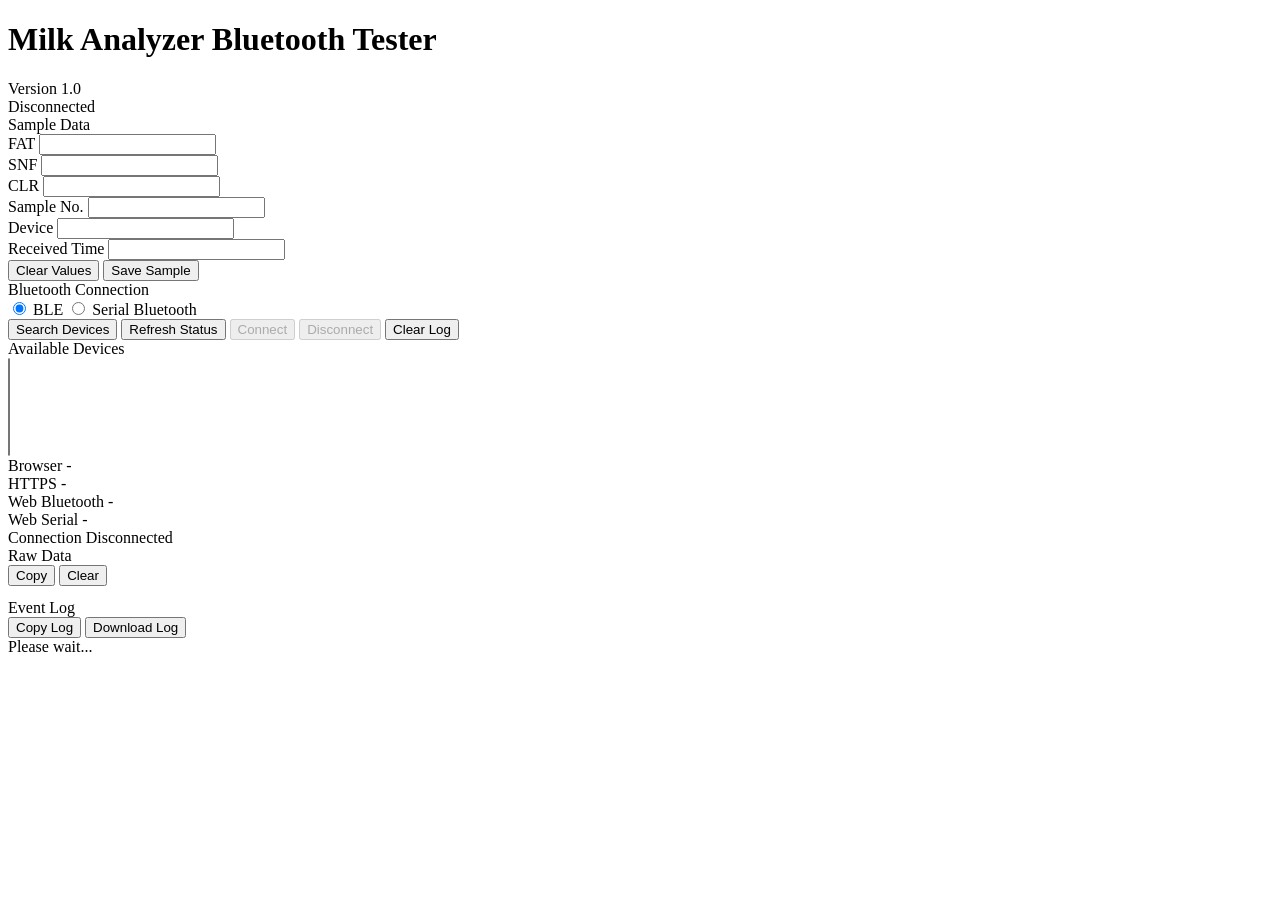
==== index.html @ fcdde45a "Refactor button layout in index.html" ====
<!DOCTYPE html>
<html lang="en">

<head>

    <meta charset="UTF-8">

    <meta name="viewport"
          content="width=device-width, initial-scale=1.0, maximum-scale=1.0, user-scalable=no">

    <meta name="theme-color"
          content="#1976d2">

    <title>Milk Analyzer Bluetooth Tester</title>

    <link rel="stylesheet"
          href="style.css">

</head>

<body>

    <div id="app">

        <!-- ==========================================================
             HEADER
        =========================================================== -->

        <header class="app-header">

            <div class="header-left">

                <h1>
                    Milk Analyzer Bluetooth Tester
                </h1>

                <div id="appVersion"
                     class="version-label">
                    Version 1.0
                </div>

            </div>

            <div class="header-right">

                <div id="connectionBadge"
                     class="status-badge disconnected">

                    Disconnected

                </div>

            </div>

        </header>

        <!-- ==========================================================
             MAIN CONTENT
        =========================================================== -->

        <main class="main-layout">

            <!-- ======================================================
                 LEFT PANEL
            ======================================================= -->

            <section class="card form-card">

                <div class="card-title">

                    Sample Data

                </div>

                <div class="form-grid">

                    <div class="field">

                        <label for="fatInput">

                            FAT

                        </label>

                        <input
                               id="fatInput"
                               type="number"
                               inputmode="decimal"
                               autocomplete="off"
                               readonly>

                    </div>

                    <div class="field">

                        <label for="snfInput">

                            SNF

                        </label>

                        <input
                               id="snfInput"
                               type="number"
                               inputmode="decimal"
                               autocomplete="off"
                               readonly>

                    </div>

                    <div class="field">

                        <label for="clrInput">

                            CLR

                        </label>

                        <input
                               id="clrInput"
                               type="number"
                               inputmode="decimal"
                               autocomplete="off"
                               readonly>

                    </div>

                    <div class="field">

                        <label for="sampleInput">

                            Sample No.

                        </label>

                        <input
                               id="sampleInput"
                               type="text"
                               autocomplete="off">

                    </div>

                    <div class="field">

                        <label for="deviceInput">

                            Device

                        </label>

                        <input
                               id="deviceInput"
                               type="text"
                               readonly>

                    </div>

                    <div class="field">

                        <label for="timeInput">

                            Received Time

                        </label>

                        <input
                               id="timeInput"
                               type="text"
                               readonly>

                    </div>

                </div>

                <div class="button-row">

                    <button id="clearValuesBtn"
                            class="secondary-btn">

                        Clear Values

                    </button>

                    <button id="saveSampleBtn"
                            class="primary-btn">

                        Save Sample

                    </button>

                </div>

            </section>

            <!-- ======================================================
                 RIGHT PANEL
            ======================================================= -->

            <section class="card bluetooth-card">

                <div class="card-title">

                    Bluetooth Connection

                </div>

                <div class="connection-type">

                    <label class="radio-item">

                        <input
                               type="radio"
                               name="connectionType"
                               id="bleRadio"
                               value="ble"
                               checked>

                        <span>

                            BLE

                        </span>

                    </label>

                    <label class="radio-item">

                        <input
                               type="radio"
                               name="connectionType"
                               id="serialRadio"
                               value="serial">

                        <span>

                            Serial Bluetooth

                        </span>

                    </label>

                </div>
            
              <div class="button-grid">

                        <button id="searchBtn"
                                class="primary-btn">
                    
                            Search Devices
                    
                        </button>
                    
                        <button id="refreshStatusBtn"
                                class="secondary-btn">
                    
                            Refresh Status
                    
                        </button>
                    
                        <button id="connectBtn"
                                class="primary-btn"
                                disabled>
                    
                            Connect
                    
                        </button>
                    
                        <button id="disconnectBtn"
                                class="danger-btn"
                                disabled>
                    
                            Disconnect
                    
                        </button>
                    
                        <button id="clearLogBtn"
                                class="secondary-btn">
                    
                            Clear Log
                    
                        </button>
                    
                    </div>

                <div class="section-label">

                    Available Devices

                </div>

                <select id="deviceList"
                        size="6">

                </select>

                <div class="status-grid">

                    <div class="status-row">

                        <span>

                            Browser

                        </span>

                        <span id="browserStatus">

                            -

                        </span>

                    </div>

                    <div class="status-row">

                        <span>

                            HTTPS

                        </span>

                        <span id="httpsStatus">

                            -

                        </span>

                    </div>

                    <div class="status-row">

                        <span>

                            Web Bluetooth

                        </span>

                        <span id="bleStatus">

                            -

                        </span>

                    </div>

                    <div class="status-row">

                        <span>

                            Web Serial

                        </span>

                        <span id="serialStatus">

                            -

                        </span>

                    </div>

                    <div class="status-row">

                        <span>

                            Connection

                        </span>

                        <span id="connectionStatus">

                            Disconnected

                        </span>

                    </div>

                </div>

            </section>

        </main>

        <!-- ==========================================================
             RAW DATA
        =========================================================== -->

        <section class="card">

            <div class="card-title">

                Raw Data

            </div>

            <div class="toolbar">

                <button id="copyRawBtn"
                        class="secondary-btn">

                    Copy

                </button>

                <button id="clearRawBtn"
                        class="secondary-btn">

                    Clear

                </button>

            </div>

            <pre id="rawDataPanel"
                 class="raw-panel"></pre>

        </section>

        <!-- ==========================================================
             EVENT LOG
        =========================================================== -->

        <section class="card">

            <div class="card-title">

                Event Log

            </div>

            <div class="toolbar">

                <button id="copyLogBtn"
                        class="secondary-btn">

                    Copy Log

                </button>

                <button id="downloadLogBtn"
                        class="secondary-btn">

                    Download Log

                </button>

            </div>

            <div id="logPanel"
                 class="log-panel">

            </div>

        </section>
      
        <!-- ==========================================================
             LOADING OVERLAY
        =========================================================== -->

        <div id="loadingOverlay"
             class="loading-overlay hidden">

            <div class="loading-box">

                <div class="spinner"></div>

                <div id="loadingText">

                    Please wait...

                </div>

            </div>

        </div>

    </div>

    <!-- ==========================================================
         JAVASCRIPT FILES
         Load order is important.
    =========================================================== -->

    <script src="js/logger.js"></script>
    <script src="js/utils.js"></script>
    <script src="js/settings.js"></script>
    <script src="js/api.js"></script>
    <script src="js/parser.js"></script>
    <script src="js/ble.js"></script>
    <script src="js/serial.js"></script>
    <script src="js/bluetooth.js"></script>
    <script src="js/ui.js"></script>
    <script src="app.js"></script>

</body>

</html>
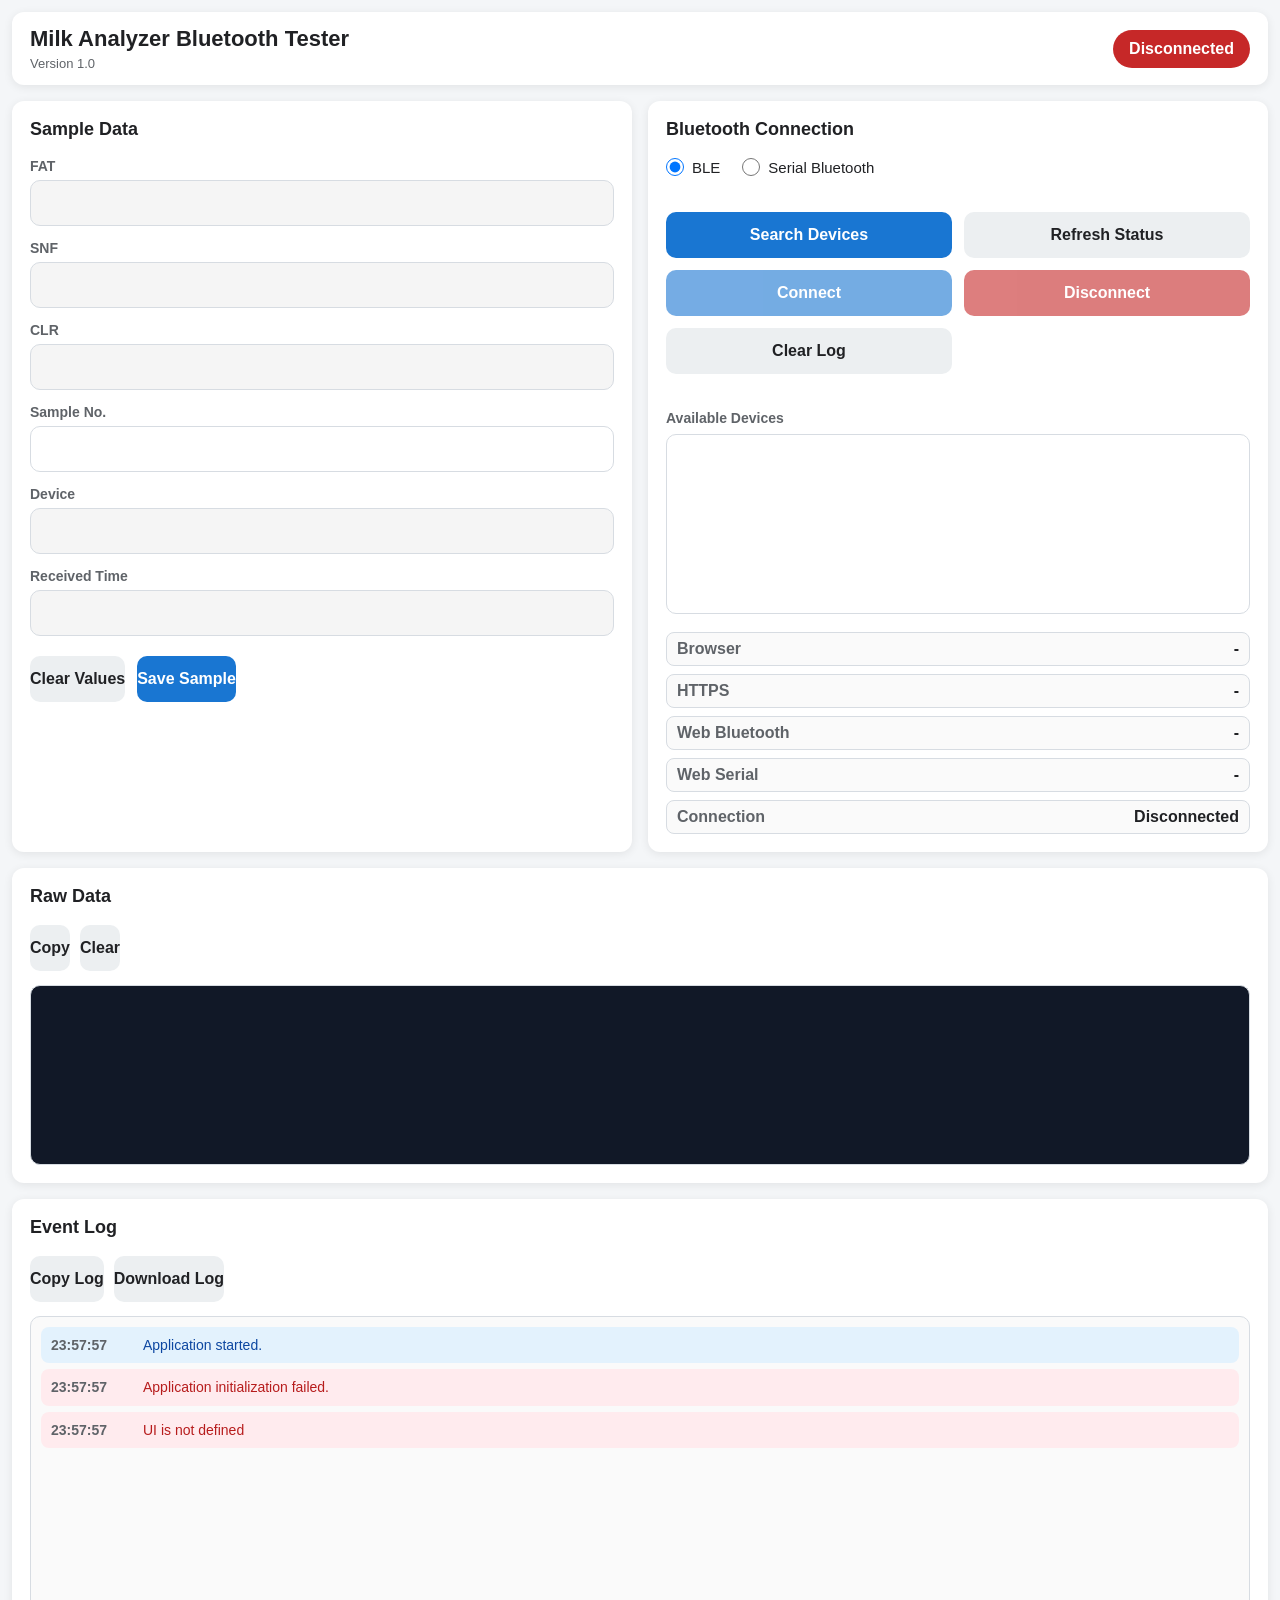
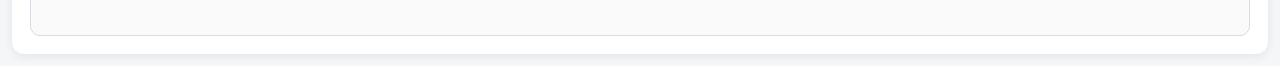
==== commit 1d9d3107: "Update script source path for app.js" ====
--- a/index.html
+++ b/index.html
@@ -490,7 +490,7 @@
     <script src="js/serial.js"></script>
     <script src="js/bluetooth.js"></script>
     <script src="js/ui.js"></script>
-    <script src="app.js"></script>
+    <script src="js/app.js"></script>
 
 </body>
 
--- a/style.css
+++ b/style.css
@@ -0,0 +1,1062 @@
+:root{
+
+    --primary:#1976d2;
+    --primary-dark:#0d47a1;
+
+    --success:#2e7d32;
+    --warning:#ef6c00;
+    --danger:#c62828;
+
+    --background:#f4f6f8;
+    --surface:#ffffff;
+
+    --text:#202124;
+    --text-light:#5f6368;
+
+    --border:#d7dce2;
+
+    --shadow:0 2px 10px rgba(0,0,0,.08);
+
+    --radius:12px;
+
+    --transition:.20s ease;
+
+    --header-height:64px;
+
+    font-family:
+        Roboto,
+        Arial,
+        Helvetica,
+        sans-serif;
+
+}
+
+*{
+
+    margin:0;
+
+    padding:0;
+
+    box-sizing:border-box;
+
+}
+
+html{
+
+    height:100%;
+
+}
+
+body{
+
+    min-height:100vh;
+
+    background:var(--background);
+
+    color:var(--text);
+
+    overflow-x:hidden;
+
+    -webkit-tap-highlight-color:transparent;
+
+}
+
+button,
+input,
+select{
+
+    font:inherit;
+
+}
+
+button{
+
+    cursor:pointer;
+
+    border:none;
+
+}
+
+input{
+
+    outline:none;
+
+}
+
+select{
+
+    outline:none;
+
+}
+
+#app{
+
+    width:100%;
+
+    min-height:100vh;
+
+    display:flex;
+
+    flex-direction:column;
+
+    gap:16px;
+
+    padding:12px;
+
+}
+
+/*=========================================================
+HEADER
+=========================================================*/
+
+.app-header{
+
+    background:var(--surface);
+
+    border-radius:var(--radius);
+
+    box-shadow:var(--shadow);
+
+    min-height:var(--header-height);
+
+    display:flex;
+
+    align-items:center;
+
+    justify-content:space-between;
+
+    padding:14px 18px;
+
+}
+
+.header-left{
+
+    display:flex;
+
+    flex-direction:column;
+
+    gap:4px;
+
+}
+
+.header-left h1{
+
+    font-size:22px;
+
+    font-weight:700;
+
+}
+
+.version-label{
+
+    color:var(--text-light);
+
+    font-size:13px;
+
+}
+
+.header-right{
+
+    display:flex;
+
+    align-items:center;
+
+}
+
+.status-badge{
+
+    min-width:120px;
+
+    text-align:center;
+
+    padding:10px 16px;
+
+    border-radius:999px;
+
+    color:#fff;
+
+    font-weight:600;
+
+}
+
+.status-badge.connected{
+
+    background:var(--success);
+
+}
+
+.status-badge.disconnected{
+
+    background:var(--danger);
+
+}
+
+.status-badge.searching{
+
+    background:var(--warning);
+
+}
+
+/*=========================================================
+MAIN LAYOUT
+=========================================================*/
+
+.main-layout{
+
+    display:grid;
+
+    grid-template-columns:1fr 1fr;
+
+    gap:16px;
+
+}
+
+.card{
+
+    background:var(--surface);
+
+    border-radius:var(--radius);
+
+    box-shadow:var(--shadow);
+
+    padding:18px;
+
+}
+
+.card-title{
+
+    font-size:18px;
+
+    font-weight:700;
+
+    margin-bottom:18px;
+
+}
+
+.form-grid{
+
+    display:grid;
+
+    grid-template-columns:1fr;
+
+    gap:14px;
+
+}
+
+.field{
+
+    display:flex;
+
+    flex-direction:column;
+
+    gap:6px;
+
+}
+
+.field label{
+
+    font-size:14px;
+
+    color:var(--text-light);
+
+    font-weight:600;
+
+}
+
+.field input{
+
+    width:100%;
+
+    height:46px;
+
+    padding:0 12px;
+
+    border:1px solid var(--border);
+
+    border-radius:10px;
+
+    background:#fff;
+
+}
+
+.field input:focus{
+
+    border-color:var(--primary);
+
+}
+
+/*=========================================================
+BUTTONS
+=========================================================*/
+
+.button-row{
+
+    display:flex;
+
+    gap:12px;
+
+    margin-top:20px;
+
+}
+
+.button-grid{
+
+    display:grid;
+
+    grid-template-columns:1fr 1fr;
+
+    gap:12px;
+
+    margin:18px 0;
+
+}
+
+.primary-btn,
+.secondary-btn,
+.danger-btn{
+
+    height:46px;
+
+    border-radius:10px;
+
+    font-weight:600;
+
+    transition:var(--transition);
+
+}
+
+.primary-btn{
+
+    background:var(--primary);
+
+    color:#fff;
+
+}
+
+.primary-btn:hover{
+
+    background:var(--primary-dark);
+
+}
+
+.secondary-btn{
+
+    background:#eceff1;
+
+    color:var(--text);
+
+}
+
+.secondary-btn:hover{
+
+    background:#dde3e7;
+
+}
+
+.danger-btn{
+
+    background:var(--danger);
+
+    color:#fff;
+
+}
+
+.danger-btn:hover{
+
+    filter:brightness(.95);
+
+}
+
+button:disabled{
+
+    opacity:.55;
+
+    cursor:not-allowed;
+
+}
+
+/*=========================================================
+BLUETOOTH PANEL
+=========================================================*/
+
+.connection-type{
+
+    display:flex;
+
+    gap:22px;
+
+    margin-bottom:18px;
+
+}
+
+.radio-item{
+
+    display:flex;
+
+    align-items:center;
+
+    gap:8px;
+
+    font-size:15px;
+
+}
+
+.radio-item input{
+
+    width:18px;
+
+    height:18px;
+
+}
+
+.section-label{
+
+    margin-top:18px;
+
+    margin-bottom:8px;
+
+    font-size:14px;
+
+    font-weight:600;
+
+    color:var(--text-light);
+
+}
+
+#deviceList{
+
+    width:100%;
+
+    height:180px;
+
+    border:1px solid var(--border);
+
+    border-radius:10px;
+
+    padding:8px;
+
+    background:#fff;
+
+    font-size:14px;
+
+}
+
+#deviceList option{
+
+    padding:8px;
+
+}
+
+#deviceList option:checked{
+
+    background:var(--primary);
+
+    color:#fff;
+
+}
+
+/*=========================================================
+STATUS GRID
+=========================================================*/
+
+.status-grid{
+
+    margin-top:18px;
+
+    display:grid;
+
+    gap:8px;
+
+}
+
+.status-row{
+
+    display:flex;
+
+    justify-content:space-between;
+
+    align-items:center;
+
+    min-height:34px;
+
+    padding:0 10px;
+
+    border:1px solid var(--border);
+
+    border-radius:8px;
+
+    background:#fafafa;
+
+}
+
+.status-row span:first-child{
+
+    font-weight:600;
+
+    color:var(--text-light);
+
+}
+
+.status-row span:last-child{
+
+    font-weight:600;
+
+}
+
+/*=========================================================
+TOOLBAR
+=========================================================*/
+
+.toolbar{
+
+    display:flex;
+
+    gap:10px;
+
+    flex-wrap:wrap;
+
+    margin-bottom:14px;
+
+}
+
+/*=========================================================
+RAW DATA PANEL
+=========================================================*/
+
+.raw-panel{
+
+    width:100%;
+
+    min-height:180px;
+    max-height:300px;
+
+    overflow:auto;
+
+    padding:14px;
+
+    border:1px solid var(--border);
+
+    border-radius:10px;
+
+    background:#111827;
+
+    color:#00e676;
+
+    font-family:
+        Consolas,
+        "Courier New",
+        monospace;
+
+    font-size:13px;
+
+    line-height:1.6;
+
+    white-space:pre-wrap;
+
+    word-break:break-word;
+
+}
+
+/*=========================================================
+LOG PANEL
+=========================================================*/
+
+.log-panel{
+
+    height:320px;
+
+    overflow-y:auto;
+
+    overflow-x:hidden;
+
+    border:1px solid var(--border);
+
+    border-radius:10px;
+
+    background:#fafafa;
+
+    padding:10px;
+
+}
+
+.log-item{
+
+    display:flex;
+
+    align-items:flex-start;
+
+    gap:10px;
+
+    padding:8px 10px;
+
+    margin-bottom:6px;
+
+    border-radius:8px;
+
+    font-size:14px;
+
+    line-height:1.45;
+
+    word-break:break-word;
+
+}
+
+.log-time{
+
+    min-width:82px;
+
+    font-weight:600;
+
+    color:var(--text-light);
+
+    flex-shrink:0;
+
+}
+
+.log-message{
+
+    flex:1;
+
+}
+
+/*=========================================================
+LOG COLORS
+=========================================================*/
+
+.log-info{
+
+    background:#e3f2fd;
+
+    color:#0d47a1;
+
+}
+
+.log-success{
+
+    background:#e8f5e9;
+
+    color:#1b5e20;
+
+}
+
+.log-warning{
+
+    background:#fff3e0;
+
+    color:#e65100;
+
+}
+
+.log-error{
+
+    background:#ffebee;
+
+    color:#b71c1c;
+
+}
+
+.log-parser{
+
+    background:#ede7f6;
+
+    color:#4527a0;
+
+}
+
+.log-receive{
+
+    background:#e0f7fa;
+
+    color:#006064;
+
+}
+
+.log-api{
+
+    background:#f3e5f5;
+
+    color:#6a1b9a;
+
+}
+
+/*=========================================================
+LOADING OVERLAY
+=========================================================*/
+
+.loading-overlay{
+
+    position:fixed;
+
+    inset:0;
+
+    background:rgba(0,0,0,.35);
+
+    display:flex;
+
+    justify-content:center;
+
+    align-items:center;
+
+    z-index:9999;
+
+}
+
+.loading-overlay.hidden{
+
+    display:none;
+
+}
+
+.loading-box{
+
+    min-width:220px;
+
+    padding:24px;
+
+    background:#fff;
+
+    border-radius:12px;
+
+    box-shadow:var(--shadow);
+
+    display:flex;
+
+    flex-direction:column;
+
+    align-items:center;
+
+    gap:16px;
+
+}
+
+.spinner{
+
+    width:42px;
+
+    height:42px;
+
+    border:4px solid #dfe3e8;
+
+    border-top-color:var(--primary);
+
+    border-radius:50%;
+
+    animation:spin .9s linear infinite;
+
+}
+
+@keyframes spin{
+
+    from{
+
+        transform:rotate(0deg);
+
+    }
+
+    to{
+
+        transform:rotate(360deg);
+
+    }
+
+}
+
+/*=========================================================
+SCROLLBAR
+=========================================================*/
+
+::-webkit-scrollbar{
+
+    width:10px;
+
+    height:10px;
+
+}
+
+::-webkit-scrollbar-track{
+
+    background:#eceff1;
+
+    border-radius:999px;
+
+}
+
+::-webkit-scrollbar-thumb{
+
+    background:#b0bec5;
+
+    border-radius:999px;
+
+}
+
+::-webkit-scrollbar-thumb:hover{
+
+    background:#90a4ae;
+
+}
+
+/*=========================================================
+UTILITY CLASSES
+=========================================================*/
+
+.hidden{
+
+    display:none !important;
+
+}
+
+.text-success{
+
+    color:var(--success);
+
+}
+
+.text-warning{
+
+    color:var(--warning);
+
+}
+
+.text-danger{
+
+    color:var(--danger);
+
+}
+
+.text-primary{
+
+    color:var(--primary);
+
+}
+
+.text-center{
+
+    text-align:center;
+
+}
+
+.full-width{
+
+    width:100%;
+
+}
+
+/*=========================================================
+INPUT STATES
+=========================================================*/
+
+input[readonly]{
+
+    background:#f5f5f5;
+
+    color:#424242;
+
+}
+
+input:disabled,
+select:disabled,
+button:disabled{
+
+    opacity:.6;
+
+}
+
+/*=========================================================
+CARD SPACING
+=========================================================*/
+
+.form-card{
+
+    display:flex;
+
+    flex-direction:column;
+
+}
+
+.bluetooth-card{
+
+    display:flex;
+
+    flex-direction:column;
+
+}
+
+/*=========================================================
+MOBILE
+=========================================================*/
+
+@media (max-width:900px){
+
+    #app{
+
+        padding:10px;
+
+        gap:12px;
+
+    }
+
+    .main-layout{
+
+        grid-template-columns:1fr;
+
+    }
+
+    .app-header{
+
+        flex-direction:column;
+
+        align-items:flex-start;
+
+        gap:12px;
+
+    }
+
+    .header-right{
+
+        width:100%;
+
+    }
+
+    .status-badge{
+
+        width:100%;
+
+    }
+
+    .button-row{
+
+        flex-direction:column;
+
+    }
+
+    .button-grid{
+
+        grid-template-columns:1fr;
+
+    }
+
+    #deviceList{
+
+        height:150px;
+
+    }
+
+    .log-panel{
+
+        height:260px;
+
+    }
+
+    .raw-panel{
+
+        min-height:140px;
+
+    }
+
+}
+
+/*=========================================================
+TABLET
+=========================================================*/
+
+@media (min-width:901px) and (max-width:1200px){
+
+    .main-layout{
+
+        grid-template-columns:1fr 1fr;
+
+        gap:14px;
+
+    }
+
+    .card{
+
+        padding:16px;
+
+    }
+
+}
+
+/*=========================================================
+FOCUS STYLES
+=========================================================*/
+
+button:focus-visible,
+input:focus-visible,
+select:focus-visible{
+
+    outline:3px solid rgba(25,118,210,.20);
+
+    outline-offset:2px;
+
+}
+
+/*=========================================================
+TOUCH IMPROVEMENTS
+=========================================================*/
+
+button{
+
+    touch-action:manipulation;
+
+    user-select:none;
+
+}
+
+select{
+
+    touch-action:manipulation;
+
+}
+
+input{
+
+    touch-action:manipulation;
+
+}
+
+/*=========================================================
+TEXT SELECTION
+=========================================================*/
+
+::selection{
+
+    background:rgba(25,118,210,.20);
+
+}
+
+/*=========================================================
+PRINT
+=========================================================*/
+
+@media print{
+
+    body{
+
+        background:#fff;
+
+    }
+
+    .button-row,
+    .button-grid,
+    .toolbar{
+
+        display:none;
+
+    }
+
+    .card{
+
+        box-shadow:none;
+
+        border:1px solid #ccc;
+
+        break-inside:avoid;
+
+    }
+
+}
+
+/*=========================================================
+END OF FILE
+=========================================================*/
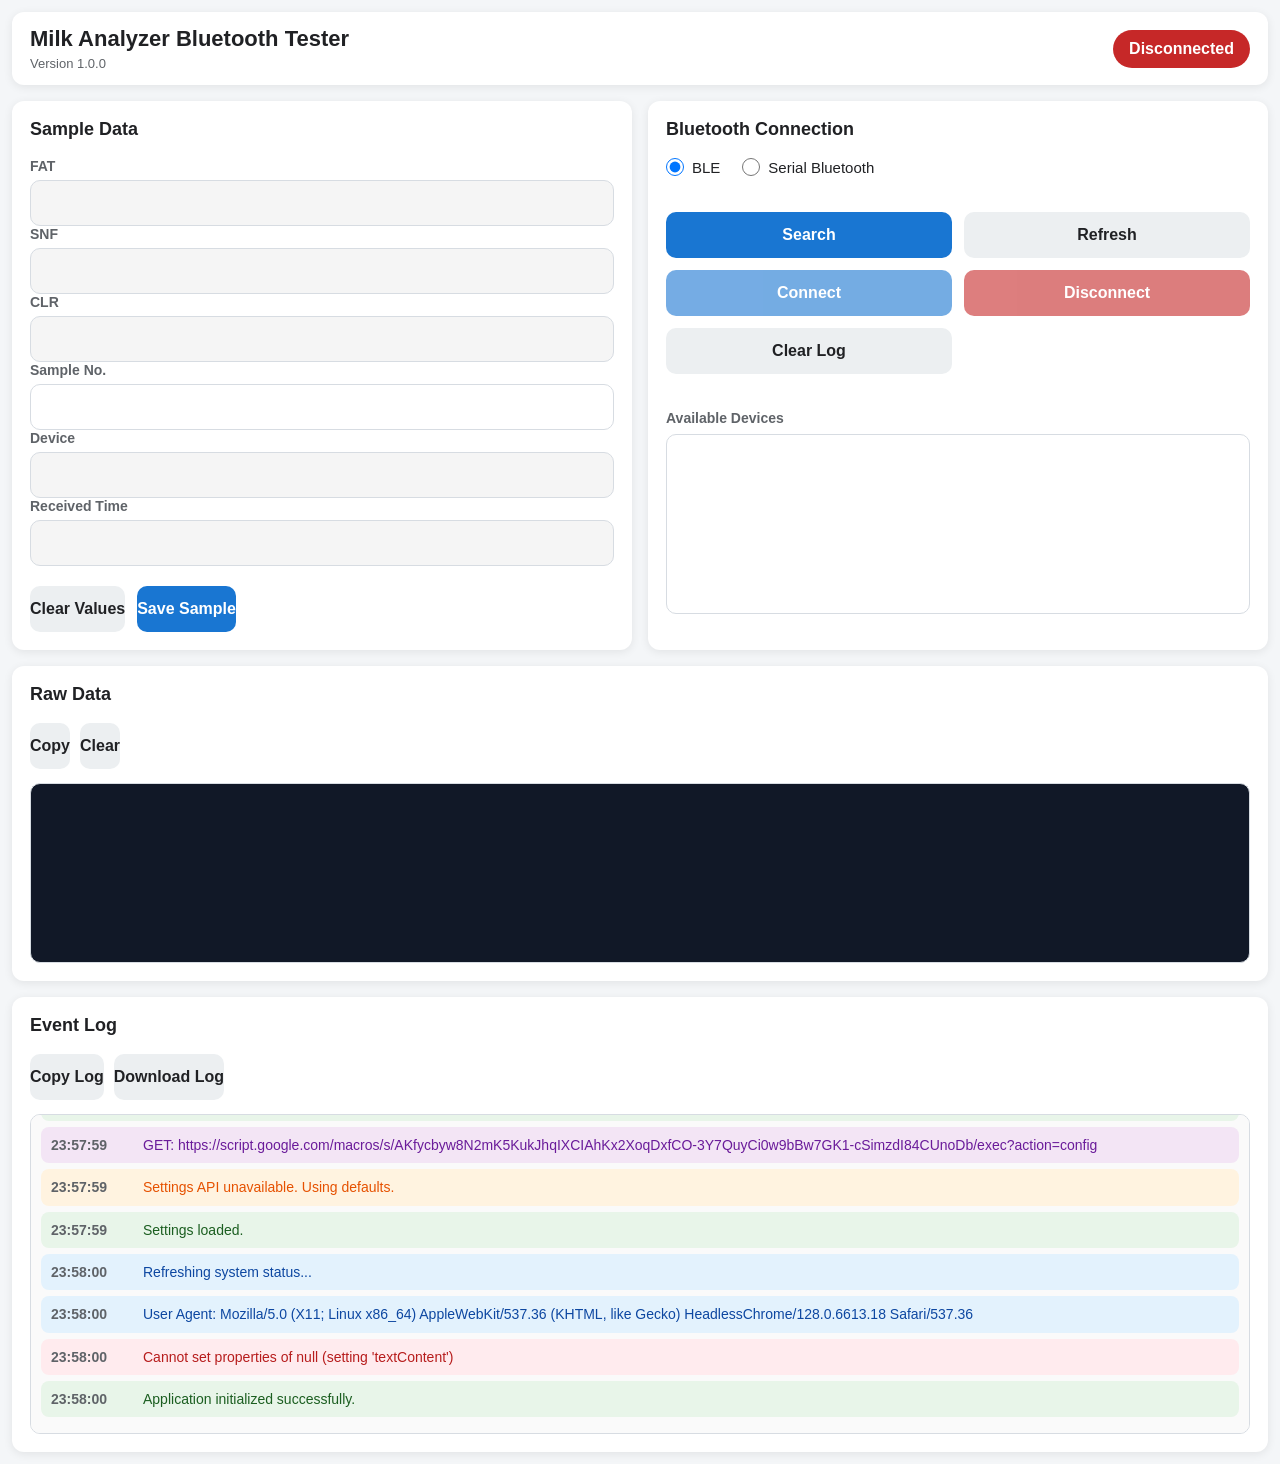
==== commit 93bcb66d: "Update index.html" ====
--- a/index.html
+++ b/index.html
@@ -57,329 +57,155 @@
         <!-- ==========================================================
              MAIN CONTENT
         =========================================================== -->
-
+        
         <main class="main-layout">
-
-            <!-- ======================================================
-                 LEFT PANEL
-            ======================================================= -->
-
+        
+            <!-- ==========================================
+                 SAMPLE DATA
+            =========================================== -->
+        
             <section class="card form-card">
-
+        
                 <div class="card-title">
-
                     Sample Data
-
-                </div>
-
-                <div class="form-grid">
-
+                </div>
+        
+                <div class="compact-grid">
+        
                     <div class="field">
-
-                        <label for="fatInput">
-
-                            FAT
-
-                        </label>
-
-                        <input
-                               id="fatInput"
+                        <label for="fatInput">FAT</label>
+                        <input id="fatInput"
                                type="number"
-                               inputmode="decimal"
-                               autocomplete="off"
-                               readonly>
-
-                    </div>
-
+                               readonly>
+                    </div>
+        
                     <div class="field">
-
-                        <label for="snfInput">
-
-                            SNF
-
-                        </label>
-
-                        <input
-                               id="snfInput"
+                        <label for="snfInput">SNF</label>
+                        <input id="snfInput"
                                type="number"
-                               inputmode="decimal"
-                               autocomplete="off"
-                               readonly>
-
-                    </div>
-
+                               readonly>
+                    </div>
+        
                     <div class="field">
-
-                        <label for="clrInput">
-
-                            CLR
-
-                        </label>
-
-                        <input
-                               id="clrInput"
+                        <label for="clrInput">CLR</label>
+                        <input id="clrInput"
                                type="number"
-                               inputmode="decimal"
-                               autocomplete="off"
-                               readonly>
-
-                    </div>
-
+                               readonly>
+                    </div>
+        
                     <div class="field">
-
-                        <label for="sampleInput">
-
-                            Sample No.
-
-                        </label>
-
-                        <input
-                               id="sampleInput"
+                        <label for="sampleInput">Sample No.</label>
+                        <input id="sampleInput"
+                               type="text">
+                    </div>
+        
+                    <div class="field full-width">
+                        <label for="deviceInput">Device</label>
+                        <input id="deviceInput"
                                type="text"
-                               autocomplete="off">
-
-                    </div>
-
-                    <div class="field">
-
-                        <label for="deviceInput">
-
-                            Device
-
-                        </label>
-
-                        <input
-                               id="deviceInput"
+                               readonly>
+                    </div>
+        
+                    <div class="field full-width">
+                        <label for="timeInput">Received Time</label>
+                        <input id="timeInput"
                                type="text"
                                readonly>
-
-                    </div>
-
-                    <div class="field">
-
-                        <label for="timeInput">
-
-                            Received Time
-
-                        </label>
-
-                        <input
-                               id="timeInput"
-                               type="text"
-                               readonly>
-
-                    </div>
-
-                </div>
-
+                    </div>
+        
+                </div>
+        
                 <div class="button-row">
-
+        
                     <button id="clearValuesBtn"
                             class="secondary-btn">
-
                         Clear Values
-
-                    </button>
-
+                    </button>
+        
                     <button id="saveSampleBtn"
                             class="primary-btn">
-
                         Save Sample
-
-                    </button>
-
-                </div>
-
+                    </button>
+        
+                </div>
+        
             </section>
-
-            <!-- ======================================================
-                 RIGHT PANEL
-            ======================================================= -->
-
+        
+            <!-- ==========================================
+                 BLUETOOTH
+            =========================================== -->
+        
             <section class="card bluetooth-card">
-
+        
                 <div class="card-title">
-
                     Bluetooth Connection
-
-                </div>
-
+                </div>
+        
                 <div class="connection-type">
-
+        
                     <label class="radio-item">
-
                         <input
-                               type="radio"
-                               name="connectionType"
-                               id="bleRadio"
-                               value="ble"
-                               checked>
-
-                        <span>
-
-                            BLE
-
-                        </span>
-
+                            type="radio"
+                            id="bleRadio"
+                            name="connectionType"
+                            value="ble"
+                            checked>
+                        BLE
                     </label>
-
+        
                     <label class="radio-item">
-
                         <input
-                               type="radio"
-                               name="connectionType"
-                               id="serialRadio"
-                               value="serial">
-
-                        <span>
-
-                            Serial Bluetooth
-
-                        </span>
-
+                            type="radio"
+                            id="serialRadio"
+                            name="connectionType"
+                            value="serial">
+                        Serial Bluetooth
                     </label>
-
-                </div>
-            
-              <div class="button-grid">
-
-                        <button id="searchBtn"
-                                class="primary-btn">
-                    
-                            Search Devices
-                    
-                        </button>
-                    
-                        <button id="refreshStatusBtn"
-                                class="secondary-btn">
-                    
-                            Refresh Status
-                    
-                        </button>
-                    
-                        <button id="connectBtn"
-                                class="primary-btn"
-                                disabled>
-                    
-                            Connect
-                    
-                        </button>
-                    
-                        <button id="disconnectBtn"
-                                class="danger-btn"
-                                disabled>
-                    
-                            Disconnect
-                    
-                        </button>
-                    
-                        <button id="clearLogBtn"
-                                class="secondary-btn">
-                    
-                            Clear Log
-                    
-                        </button>
-                    
-                    </div>
-
+        
+                </div>
+        
+                <div class="button-grid">
+        
+                    <button id="searchBtn"
+                            class="primary-btn">
+                        Search
+                    </button>
+        
+                    <button id="refreshStatusBtn"
+                            class="secondary-btn">
+                        Refresh
+                    </button>
+        
+                    <button id="connectBtn"
+                            class="primary-btn"
+                            disabled>
+                        Connect
+                    </button>
+        
+                    <button id="disconnectBtn"
+                            class="danger-btn"
+                            disabled>
+                        Disconnect
+                    </button>
+        
+                    <button id="clearLogBtn"
+                            class="secondary-btn">
+                        Clear Log
+                    </button>
+        
+                </div>
+        
                 <div class="section-label">
-
                     Available Devices
-
-                </div>
-
+                </div>
+        
                 <select id="deviceList"
                         size="6">
-
                 </select>
-
-                <div class="status-grid">
-
-                    <div class="status-row">
-
-                        <span>
-
-                            Browser
-
-                        </span>
-
-                        <span id="browserStatus">
-
-                            -
-
-                        </span>
-
-                    </div>
-
-                    <div class="status-row">
-
-                        <span>
-
-                            HTTPS
-
-                        </span>
-
-                        <span id="httpsStatus">
-
-                            -
-
-                        </span>
-
-                    </div>
-
-                    <div class="status-row">
-
-                        <span>
-
-                            Web Bluetooth
-
-                        </span>
-
-                        <span id="bleStatus">
-
-                            -
-
-                        </span>
-
-                    </div>
-
-                    <div class="status-row">
-
-                        <span>
-
-                            Web Serial
-
-                        </span>
-
-                        <span id="serialStatus">
-
-                            -
-
-                        </span>
-
-                    </div>
-
-                    <div class="status-row">
-
-                        <span>
-
-                            Connection
-
-                        </span>
-
-                        <span id="connectionStatus">
-
-                            Disconnected
-
-                        </span>
-
-                    </div>
-
-                </div>
-
+        
             </section>
-
-        </main>
+        
+        </main>        
 
         <!-- ==========================================================
              RAW DATA
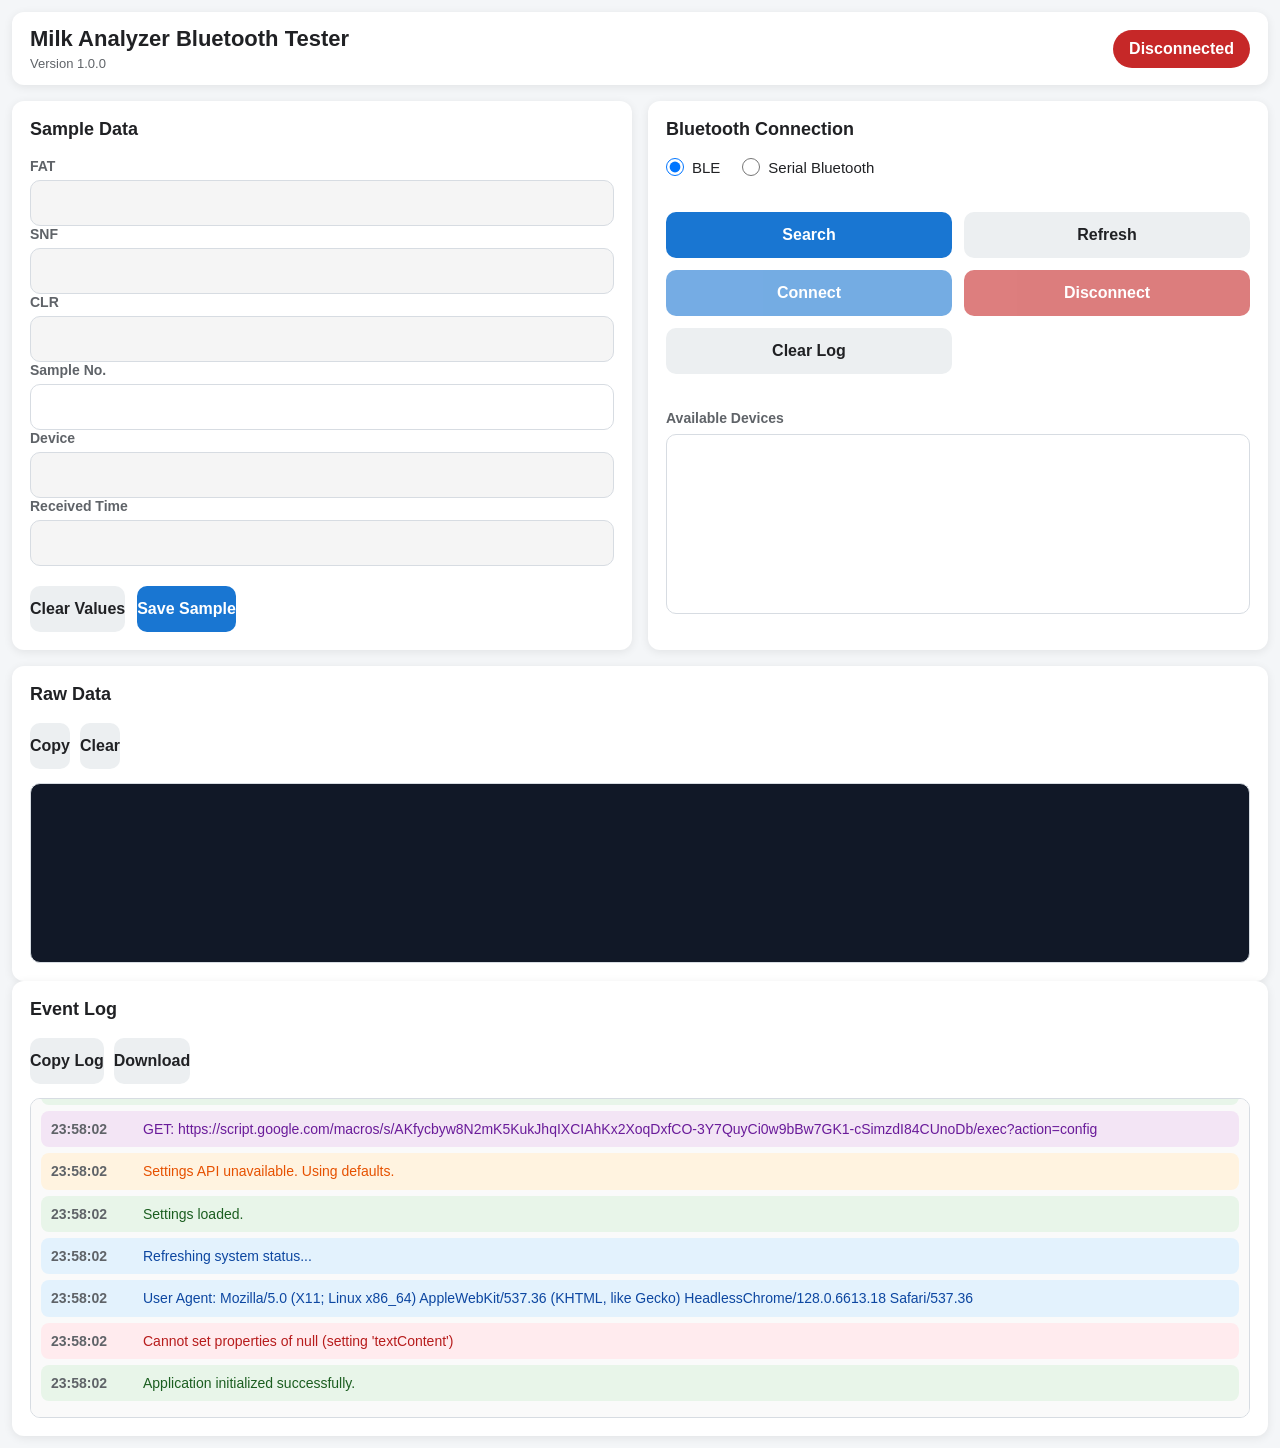
==== commit 365e087d: "Refactor HTML structure for diagnostics section" ====
--- a/index.html
+++ b/index.html
@@ -208,75 +208,75 @@
         </main>        
 
         <!-- ==========================================================
-             RAW DATA
-        =========================================================== -->
-
-        <section class="card">
-
-            <div class="card-title">
-
-                Raw Data
-
-            </div>
-
-            <div class="toolbar">
-
-                <button id="copyRawBtn"
-                        class="secondary-btn">
-
-                    Copy
-
-                </button>
-
-                <button id="clearRawBtn"
-                        class="secondary-btn">
-
-                    Clear
-
-                </button>
-
-            </div>
-
-            <pre id="rawDataPanel"
-                 class="raw-panel"></pre>
-
-        </section>
-
-        <!-- ==========================================================
-             EVENT LOG
-        =========================================================== -->
-
-        <section class="card">
-
-            <div class="card-title">
-
-                Event Log
-
-            </div>
-
-            <div class="toolbar">
-
-                <button id="copyLogBtn"
-                        class="secondary-btn">
-
-                    Copy Log
-
-                </button>
-
-                <button id="downloadLogBtn"
-                        class="secondary-btn">
-
-                    Download Log
-
-                </button>
-
-            </div>
-
-            <div id="logPanel"
-                 class="log-panel">
-
-            </div>
-
+             DIAGNOSTICS
+        ========================================================== -->
+        
+        <section class="diagnostic-layout">
+        
+            <!-- RAW DATA -->
+        
+            <section class="card">
+        
+                <div class="card-title">
+                    Raw Data
+                </div>
+        
+                <div class="toolbar">
+        
+                    <button id="copyRawBtn"
+                            class="secondary-btn">
+        
+                        Copy
+        
+                    </button>
+        
+                    <button id="clearRawBtn"
+                            class="secondary-btn">
+        
+                        Clear
+        
+                    </button>
+        
+                </div>
+        
+                <pre id="rawDataPanel"
+                     class="raw-panel">
+                </pre>
+        
+            </section>
+        
+            <!-- EVENT LOG -->
+        
+            <section class="card">
+        
+                <div class="card-title">
+                    Event Log
+                </div>
+        
+                <div class="toolbar">
+        
+                    <button id="copyLogBtn"
+                            class="secondary-btn">
+        
+                        Copy Log
+        
+                    </button>
+        
+                    <button id="downloadLogBtn"
+                            class="secondary-btn">
+        
+                        Download
+        
+                    </button>
+        
+                </div>
+        
+                <div id="logPanel"
+                     class="log-panel">
+                </div>
+        
+            </section>
+        
         </section>
       
         <!-- ==========================================================
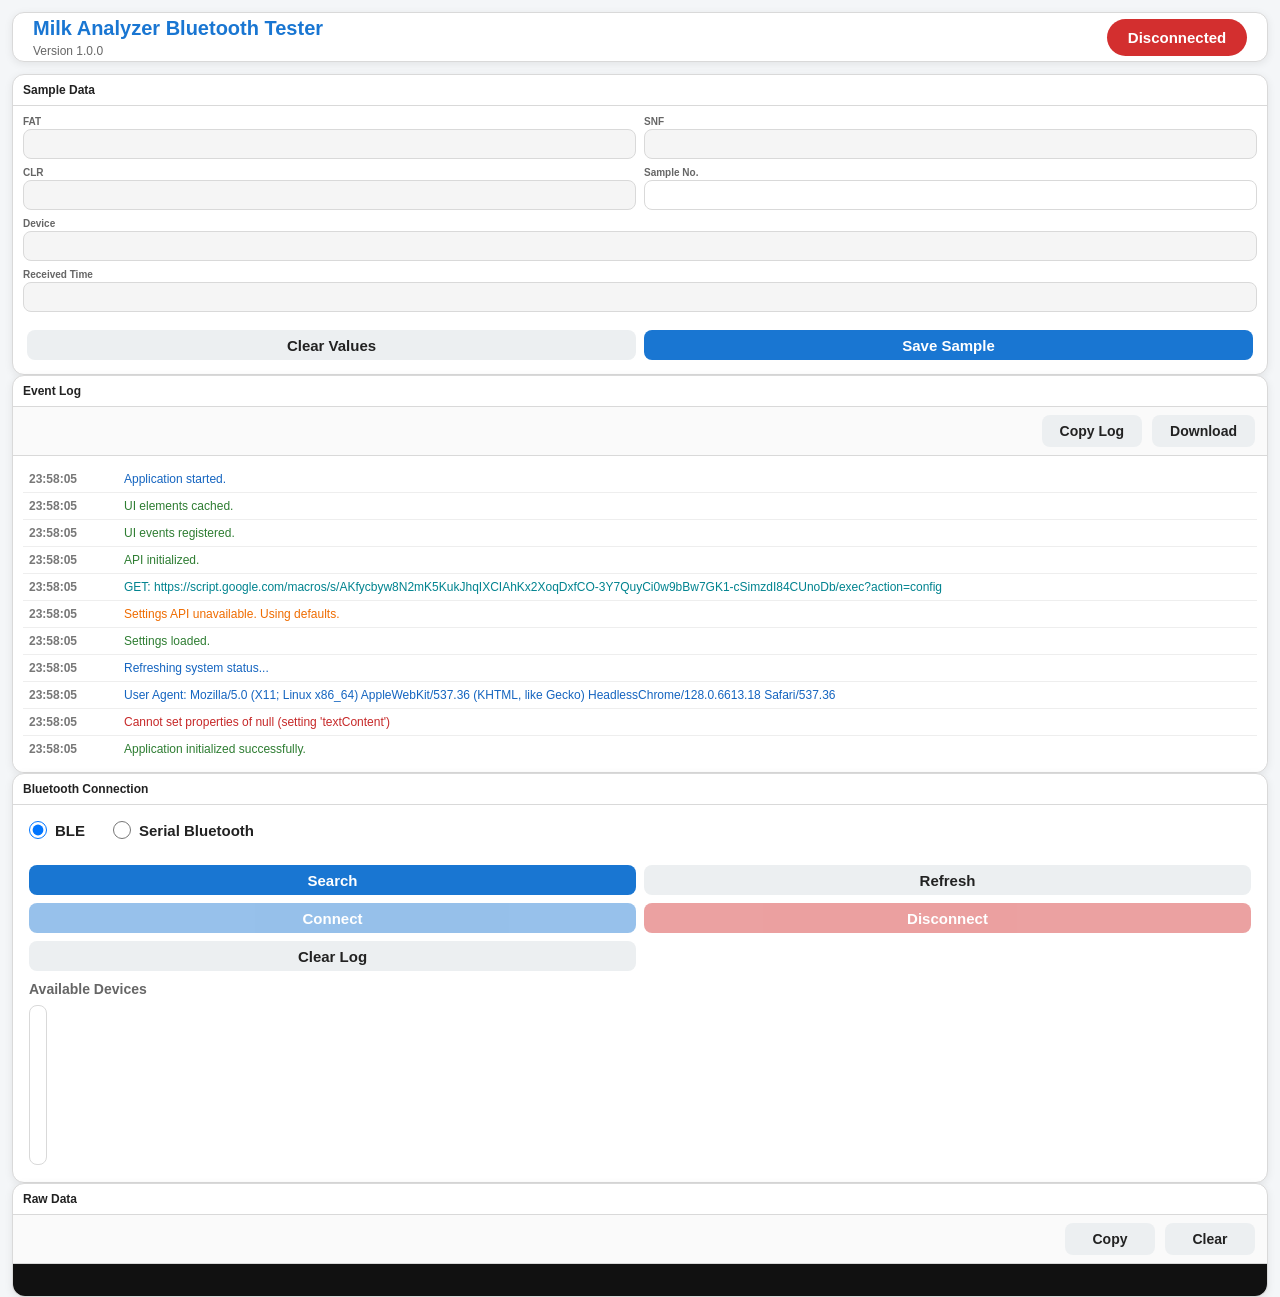
==== commit 24d59a1f: "Refactor HTML structure for content layout" ====
--- a/index.html
+++ b/index.html
@@ -57,227 +57,232 @@
         <!-- ==========================================================
              MAIN CONTENT
         =========================================================== -->
-        
-        <main class="main-layout">
-        
-            <!-- ==========================================
-                 SAMPLE DATA
-            =========================================== -->
-        
-            <section class="card form-card">
-        
-                <div class="card-title">
-                    Sample Data
-                </div>
-        
-                <div class="compact-grid">
-        
-                    <div class="field">
-                        <label for="fatInput">FAT</label>
-                        <input id="fatInput"
-                               type="number"
-                               readonly>
-                    </div>
-        
-                    <div class="field">
-                        <label for="snfInput">SNF</label>
-                        <input id="snfInput"
-                               type="number"
-                               readonly>
-                    </div>
-        
-                    <div class="field">
-                        <label for="clrInput">CLR</label>
-                        <input id="clrInput"
-                               type="number"
-                               readonly>
-                    </div>
-        
-                    <div class="field">
-                        <label for="sampleInput">Sample No.</label>
-                        <input id="sampleInput"
-                               type="text">
-                    </div>
-        
-                    <div class="field full-width">
-                        <label for="deviceInput">Device</label>
-                        <input id="deviceInput"
-                               type="text"
-                               readonly>
-                    </div>
-        
-                    <div class="field full-width">
-                        <label for="timeInput">Received Time</label>
-                        <input id="timeInput"
-                               type="text"
-                               readonly>
-                    </div>
-        
-                </div>
-        
-                <div class="button-row">
-        
-                    <button id="clearValuesBtn"
-                            class="secondary-btn">
-                        Clear Values
-                    </button>
-        
-                    <button id="saveSampleBtn"
-                            class="primary-btn">
-                        Save Sample
-                    </button>
-        
-                </div>
-        
-            </section>
-        
-            <!-- ==========================================
-                 BLUETOOTH
-            =========================================== -->
-        
-            <section class="card bluetooth-card">
-        
-                <div class="card-title">
-                    Bluetooth Connection
-                </div>
-        
-                <div class="connection-type">
-        
-                    <label class="radio-item">
-                        <input
-                            type="radio"
-                            id="bleRadio"
-                            name="connectionType"
-                            value="ble"
-                            checked>
-                        BLE
-                    </label>
-        
-                    <label class="radio-item">
-                        <input
-                            type="radio"
-                            id="serialRadio"
-                            name="connectionType"
-                            value="serial">
-                        Serial Bluetooth
-                    </label>
-        
-                </div>
-        
-                <div class="button-grid">
-        
-                    <button id="searchBtn"
-                            class="primary-btn">
-                        Search
-                    </button>
-        
-                    <button id="refreshStatusBtn"
-                            class="secondary-btn">
-                        Refresh
-                    </button>
-        
-                    <button id="connectBtn"
-                            class="primary-btn"
-                            disabled>
-                        Connect
-                    </button>
-        
-                    <button id="disconnectBtn"
-                            class="danger-btn"
-                            disabled>
-                        Disconnect
-                    </button>
-        
-                    <button id="clearLogBtn"
-                            class="secondary-btn">
-                        Clear Log
-                    </button>
-        
-                </div>
-        
-                <div class="section-label">
-                    Available Devices
-                </div>
-        
-                <select id="deviceList"
-                        size="6">
-                </select>
-        
-            </section>
-        
-        </main>        
-
         <!-- ==========================================================
-             DIAGNOSTICS
+             CONTENT AREA
         ========================================================== -->
         
-        <section class="diagnostic-layout">
-        
-            <!-- RAW DATA -->
-        
-            <section class="card">
-        
-                <div class="card-title">
-                    Raw Data
-                </div>
-        
-                <div class="toolbar">
-        
-                    <button id="copyRawBtn"
-                            class="secondary-btn">
-        
-                        Copy
-        
-                    </button>
-        
-                    <button id="clearRawBtn"
-                            class="secondary-btn">
-        
-                        Clear
-        
-                    </button>
-        
-                </div>
-        
-                <pre id="rawDataPanel"
-                     class="raw-panel">
-                </pre>
-        
-            </section>
-        
-            <!-- EVENT LOG -->
-        
-            <section class="card">
-        
-                <div class="card-title">
-                    Event Log
-                </div>
-        
-                <div class="toolbar">
-        
-                    <button id="copyLogBtn"
-                            class="secondary-btn">
-        
-                        Copy Log
-        
-                    </button>
-        
-                    <button id="downloadLogBtn"
-                            class="secondary-btn">
-        
-                        Download
-        
-                    </button>
-        
-                </div>
-        
-                <div id="logPanel"
-                     class="log-panel">
-                </div>
-        
-            </section>
-        
-        </section>
+        <div class="content-layout">
+        
+            <!-- ======================================================
+                 LEFT COLUMN
+            ======================================================= -->
+        
+            <div class="left-column">
+        
+                <!-- ==========================================
+                     SAMPLE DATA
+                =========================================== -->
+        
+                <section class="card form-card">
+        
+                    <div class="card-title">
+                        Sample Data
+                    </div>
+        
+                    <div class="compact-grid">
+        
+                        <div class="field">
+                            <label for="fatInput">FAT</label>
+                            <input id="fatInput"
+                                   type="number"
+                                   readonly>
+                        </div>
+        
+                        <div class="field">
+                            <label for="snfInput">SNF</label>
+                            <input id="snfInput"
+                                   type="number"
+                                   readonly>
+                        </div>
+        
+                        <div class="field">
+                            <label for="clrInput">CLR</label>
+                            <input id="clrInput"
+                                   type="number"
+                                   readonly>
+                        </div>
+        
+                        <div class="field">
+                            <label for="sampleInput">Sample No.</label>
+                            <input id="sampleInput"
+                                   type="text">
+                        </div>
+        
+                        <div class="field full-width">
+                            <label for="deviceInput">Device</label>
+                            <input id="deviceInput"
+                                   type="text"
+                                   readonly>
+                        </div>
+        
+                        <div class="field full-width">
+                            <label for="timeInput">Received Time</label>
+                            <input id="timeInput"
+                                   type="text"
+                                   readonly>
+                        </div>
+        
+                    </div>
+        
+                    <div class="button-row">
+        
+                        <button id="clearValuesBtn"
+                                class="secondary-btn">
+                            Clear Values
+                        </button>
+        
+                        <button id="saveSampleBtn"
+                                class="primary-btn">
+                            Save Sample
+                        </button>
+        
+                    </div>
+        
+                </section>
+        
+                <!-- ==========================================
+                     EVENT LOG
+                =========================================== -->
+        
+                <section class="card">
+        
+                    <div class="card-title">
+                        Event Log
+                    </div>
+        
+                    <div class="toolbar">
+        
+                        <button id="copyLogBtn"
+                                class="secondary-btn">
+                            Copy Log
+                        </button>
+        
+                        <button id="downloadLogBtn"
+                                class="secondary-btn">
+                            Download
+                        </button>
+        
+                    </div>
+        
+                    <div id="logPanel"
+                         class="log-panel">
+                    </div>
+        
+                </section>
+        
+            </div>
+        
+            <!-- ======================================================
+                 RIGHT COLUMN
+            ======================================================= -->
+        
+            <div class="right-column">
+        
+                <!-- ==========================================
+                     BLUETOOTH
+                =========================================== -->
+        
+                <section class="card bluetooth-card">
+        
+                    <div class="card-title">
+                        Bluetooth Connection
+                    </div>
+        
+                    <div class="connection-type">
+        
+                        <label class="radio-item">
+                            <input type="radio"
+                                   id="bleRadio"
+                                   name="connectionType"
+                                   value="ble"
+                                   checked>
+                            BLE
+                        </label>
+        
+                        <label class="radio-item">
+                            <input type="radio"
+                                   id="serialRadio"
+                                   name="connectionType"
+                                   value="serial">
+                            Serial Bluetooth
+                        </label>
+        
+                    </div>
+        
+                    <div class="button-grid">
+        
+                        <button id="searchBtn"
+                                class="primary-btn">
+                            Search
+                        </button>
+        
+                        <button id="refreshStatusBtn"
+                                class="secondary-btn">
+                            Refresh
+                        </button>
+        
+                        <button id="connectBtn"
+                                class="primary-btn"
+                                disabled>
+                            Connect
+                        </button>
+        
+                        <button id="disconnectBtn"
+                                class="danger-btn"
+                                disabled>
+                            Disconnect
+                        </button>
+        
+                        <button id="clearLogBtn"
+                                class="secondary-btn">
+                            Clear Log
+                        </button>
+        
+                    </div>
+        
+                    <div class="section-label">
+                        Available Devices
+                    </div>
+        
+                    <select id="deviceList"
+                            size="6">
+                    </select>
+        
+                </section>
+        
+                <!-- ==========================================
+                     RAW DATA
+                =========================================== -->
+        
+                <section class="card">
+        
+                    <div class="card-title">
+                        Raw Data
+                    </div>
+        
+                    <div class="toolbar">
+        
+                        <button id="copyRawBtn"
+                                class="secondary-btn">
+                            Copy
+                        </button>
+        
+                        <button id="clearRawBtn"
+                                class="secondary-btn">
+                            Clear
+                        </button>
+        
+                    </div>
+        
+                    <pre id="rawDataPanel"
+                         class="raw-panel">
+                    </pre>
+        
+                </section>
+        
+            </div>
+        
+        </div>
       
         <!-- ==========================================================
              LOADING OVERLAY
--- a/style.css
+++ b/style.css
@@ -1,1062 +1,1287 @@
+/*=========================================================
+MILK ANALYZER BLUETOOTH TESTER
+STYLE SHEET
+PART 1
+=========================================================*/
+
+/*=========================================================
+ROOT VARIABLES
+=========================================================*/
+
 :root{
 
     --primary:#1976d2;
-    --primary-dark:#0d47a1;
+    --primary-dark:#1565c0;
 
     --success:#2e7d32;
-    --warning:#ef6c00;
-    --danger:#c62828;
+    --warning:#ed6c02;
+    --danger:#d32f2f;
 
     --background:#f4f6f8;
-    --surface:#ffffff;
-
-    --text:#202124;
-    --text-light:#5f6368;
-
-    --border:#d7dce2;
-
-    --shadow:0 2px 10px rgba(0,0,0,.08);
+    --card:#ffffff;
+
+    --border:#d9d9d9;
+
+    --text:#222;
+    --text-light:#666;
+
+    --shadow:
+        0 2px 8px rgba(0,0,0,.08);
 
     --radius:12px;
 
-    --transition:.20s ease;
-
-    --header-height:64px;
+    --header-height:72px;
+
+    --gap:14px;
+
+}
+
+/*=========================================================
+RESET
+=========================================================*/
+
+*{
+
+    margin:0;
+
+    padding:0;
+
+    box-sizing:border-box;
+
+}
+
+html{
+
+    width:100%;
+
+    height:100%;
+
+}
+
+body{
+
+    width:100%;
+
+    height:100%;
+
+    overflow:hidden;
+
+    background:var(--background);
+
+    color:var(--text);
 
     font-family:
+
+        "Segoe UI",
+
         Roboto,
+
         Arial,
-        Helvetica,
+
         sans-serif;
 
 }
 
-*{
-
-    margin:0;
-
-    padding:0;
-
-    box-sizing:border-box;
-
-}
-
-html{
-
-    height:100%;
-
-}
-
-body{
-
-    min-height:100vh;
-
-    background:var(--background);
+/*=========================================================
+APP
+=========================================================*/
+
+#app{
+
+    width:100%;
+
+    height:100vh;
+
+    display:flex;
+
+    flex-direction:column;
+
+    padding:12px;
+
+    gap:12px;
+
+}
+
+/*=========================================================
+COMMON
+=========================================================*/
+
+.hidden{
+
+    display:none !important;
+
+}
+
+.card{
+
+    background:var(--card);
+
+    border-radius:var(--radius);
+
+    box-shadow:var(--shadow);
+
+    border:1px solid var(--border);
+
+}
+
+.diagnostic-layout .card{
+
+    display:flex;
+
+    flex-direction:column;
+
+    min-height:0;
+
+}
+
+.card-title{
+
+    padding:8px 10px;
+
+    font-size:12px;
+
+    font-weight:600;
+
+    border-bottom:1px solid var(--border);
+
+}
+
+.section-label{
+
+    font-size:14px;
+
+    font-weight:600;
+
+    color:var(--text-light);
+
+    margin:12px 0 8px;
+
+}
+
+/*=========================================================
+MAIN LAYOUT
+=========================================================*/
+
+.main-layout{
+
+    flex:0 0 auto;
+
+    display:grid;
+
+    grid-template-columns:
+
+        320px
+
+        1fr;
+
+    gap:14px;
+
+    align-items:start;
+
+}
+
+.diagnostic-layout{
+
+    flex:1;
+
+    display:grid;
+
+    grid-template-columns:1fr 1fr;
+
+    gap:14px;
+
+    min-height:0;
+
+}
+
+/*=========================================================
+END PART 1
+=========================================================*/
+
+/*=========================================================
+HEADER
+=========================================================*/
+
+.app-header{
+
+    height:50px;
+
+    display:flex;
+
+    align-items:center;
+
+    justify-content:space-between;
+
+    background:var(--card);
+
+    border:1px solid var(--border);
+
+    border-radius:var(--radius);
+
+    box-shadow:var(--shadow);
+
+    padding:0 20px;
+
+    flex-shrink:0;
+
+}
+
+.header-left{
+
+    display:flex;
+
+    flex-direction:column;
+
+    justify-content:center;
+
+    gap:4px;
+
+}
+
+.header-left h1{
+
+    font-size:20px;
+
+    font-weight:600;
+
+    color:var(--primary);
+
+}
+
+.version-label{
+
+    font-size:12px;
+
+    color:var(--text-light);
+
+}
+
+.header-right{
+
+    display:flex;
+
+    align-items:center;
+
+}
+
+/*=========================================================
+STATUS BADGE
+=========================================================*/
+
+.status-badge{
+
+    min-width:140px;
+
+    text-align:center;
+
+    padding:10px 18px;
+
+    border-radius:24px;
+
+    font-size:15px;
+
+    font-weight:600;
+
+    color:#fff;
+
+    transition:.25s;
+
+}
+
+.status-badge.connected{
+
+    background:var(--success);
+
+}
+
+.status-badge.disconnected{
+
+    background:var(--danger);
+
+}
+
+.status-badge.searching{
+
+    background:var(--warning);
+
+}
+
+/*=========================================================
+BUTTONS
+=========================================================*/
+
+button{
+
+    border:none;
+
+    border-radius:8px;
+
+    cursor:pointer;
+
+    font-size:15px;
+
+    font-weight:600;
+
+    transition:.2s;
+
+    height:30px;
+
+    padding:0 18px;
+
+}
+
+button:hover{
+
+    transform:translateY(-1px);
+
+}
+
+button:active{
+
+    transform:translateY(1px);
+
+}
+
+button:disabled{
+
+    opacity:.45;
+
+    cursor:not-allowed;
+
+    transform:none;
+
+}
+
+.primary-btn{
+
+    background:var(--primary);
+
+    color:#fff;
+
+}
+
+.primary-btn:hover{
+
+    background:var(--primary-dark);
+
+}
+
+.secondary-btn{
+
+    background:#eceff1;
+
+    color:#222;
+
+}
+
+.secondary-btn:hover{
+
+    background:#dde3e7;
+
+}
+
+.danger-btn{
+
+    background:var(--danger);
+
+    color:#fff;
+
+}
+
+.danger-btn:hover{
+
+    background:#b71c1c;
+
+}
+
+/*=========================================================
+BUTTON GROUPS
+=========================================================*/
+
+.button-row{
+
+    display:flex;
+
+    gap:8px;
+
+    margin-top:8px;
+
+    padding:0 14px 14px;
+
+}
+
+.button-row button{
+
+    flex:1;
+
+}
+
+.button-grid{
+
+    display:grid;
+
+    grid-template-columns:repeat(2,1fr);
+
+    gap:8px;
+
+    margin-top:8px;
+
+    margin-bottom:8px;
+
+}
+
+/*=========================================================
+END PART 2
+=========================================================*/
+
+/*=========================================================
+FORM CARD
+=========================================================*/
+
+.form-card{
+
+}
+
+.compact-grid{
+
+    display:grid;
+
+    grid-template-columns:
+
+        1fr 1fr;
+
+    gap:8px;
+
+    padding:10px;
+
+}
+
+.full-width{
+
+    grid-column:1 / -1;
+
+}
+
+/*=========================================================
+FIELDS
+=========================================================*/
+
+.field{
+
+    display:flex;
+
+    flex-direction:column;
+
+    gap:6px;
+
+}
+
+.field label{
+
+    font-size:13px;
+
+    font-weight:600;
+
+    color:var(--text-light);
+
+}
+
+.field input{
+
+    width:100%;
+
+    height:30px;
+
+    padding:0 12px;
+
+    border:1px solid var(--border);
+
+    border-radius:8px;
+
+    background:#fff;
+
+    font-size:15px;
 
     color:var(--text);
 
-    overflow-x:hidden;
-
-    -webkit-tap-highlight-color:transparent;
-
-}
-
-button,
-input,
-select{
-
-    font:inherit;
-
-}
-
-button{
+    outline:none;
+
+    transition:.2s;
+
+}
+
+.field input:focus{
+
+    border-color:var(--primary);
+
+    box-shadow:
+
+        0 0 0 3px
+
+        rgba(25,118,210,.15);
+
+}
+
+.field input[readonly]{
+
+    background:#f5f5f5;
+
+}
+
+/*=========================================================
+CONNECTION TYPE
+=========================================================*/
+
+.connection-type{
+
+    display:flex;
+
+    align-items:center;
+
+    gap:28px;
+
+    padding:16px;
+
+}
+
+.radio-item{
+
+    display:flex;
+
+    align-items:center;
+
+    gap:8px;
+
+    font-size:15px;
+
+    font-weight:600;
 
     cursor:pointer;
 
-    border:none;
-
-}
-
-input{
+}
+
+.radio-item input{
+
+    width:18px;
+
+    height:18px;
+
+}
+
+/*=========================================================
+DEVICE LIST
+=========================================================*/
+
+#deviceList{
+
+    width:100%;
+
+    height:160px;
+
+    min-height:160px;
+
+    max-height:160px;
+    
+    border:1px solid var(--border);
+
+    border-radius:8px;
+
+    background:#fff;
+
+    padding:8px;
+
+    font-size:14px;
 
     outline:none;
 
 }
 
-select{
+#deviceList option{
+
+    padding:10px;
+
+    border-radius:6px;
+
+}
+
+#deviceList option:checked{
+
+    background:var(--primary);
+
+    color:#fff;
+
+}
+
+/*=========================================================
+INPUTS INSIDE BLUETOOTH CARD
+=========================================================*/
+
+.bluetooth-card .section-label{
+
+    padding-left:16px;
+
+    margin-top:6px;
+
+}
+
+.bluetooth-card .button-grid{
+
+    padding:0 16px;
+
+}
+
+.bluetooth-card #deviceList{
+
+    margin:0 16px 16px;
+
+    width:auto;
+
+}
+
+/*=========================================================
+END PART 3
+=========================================================*/
+
+/*=========================================================
+SYSTEM STATUS
+=========================================================*/
+
+.status-grid{
+
+    display:grid;
+
+    grid-template-columns:repeat(5,1fr);
+
+    gap:10px;
+
+    padding:16px;
+
+    border-top:1px solid var(--border);
+
+}
+
+.status-row{
+
+    display:flex;
+
+    flex-direction:column;
+
+    align-items:center;
+
+    justify-content:center;
+
+    gap:6px;
+
+    min-height:62px;
+
+    border:1px solid var(--border);
+
+    border-radius:8px;
+
+    background:#fafafa;
+
+}
+
+.status-row span:first-child{
+
+    font-size:12px;
+
+    color:var(--text-light);
+
+    font-weight:600;
+
+}
+
+.status-row span:last-child{
+
+    font-size:15px;
+
+    font-weight:600;
+
+    color:var(--text);
+
+    text-align:center;
+
+    word-break:break-word;
+
+}
+
+/*=========================================================
+TOOLBAR
+=========================================================*/
+
+.toolbar{
+
+    display:flex;
+
+    justify-content:flex-end;
+
+    gap:10px;
+
+    padding:8px 12px;
+
+    border-bottom:1px solid var(--border);
+
+    background:#fafafa;
+
+}
+
+.toolbar button{
+
+    min-width:110px;
+
+}
+
+/*=========================================================
+RAW PANEL
+=========================================================*/
+
+.raw-panel{
+
+    flex:1;
+
+    min-height:0;
+
+    overflow:auto;
+
+    padding:16px;
+
+    background:#111;
+
+    color:#00ff66;
+
+    font-family:
+
+        Consolas,
+
+        "Courier New",
+
+        monospace;
+
+    font-size:13px;
+
+    line-height:1.45;
+
+    white-space:pre-wrap;
+
+    border-bottom-left-radius:12px;
+
+    border-bottom-right-radius:12px;
+
+}
+
+/*=========================================================
+LOG PANEL
+=========================================================*/
+
+.log-panel{
+    flex:1;
+
+    min-height:0;
+
+    overflow:auto;
+
+    overflow-y:auto;
+
+    background:#ffffff;
+
+    padding:10px;
+
+    border-bottom-left-radius:12px;
+
+    border-bottom-right-radius:12px;
+
+}
+
+/*=========================================================
+LOG ITEMS
+=========================================================*/
+
+.log-item{
+
+    display:grid;
+
+    grid-template-columns:85px 1fr;
+
+    gap:10px;
+
+    padding:8px 6px;
+
+    border-bottom:1px solid #eeeeee;
+
+    font-size:13px;
+
+}
+
+.log-item:last-child{
+
+    border-bottom:none;
+
+}
+
+.log-time{
+
+    color:#777;
+
+    font-weight:600;
+
+    white-space:nowrap;
+
+}
+
+.log-message{
+
+    word-break:break-word;
+
+}
+
+/*=========================================================
+LOG COLORS
+=========================================================*/
+
+.log-info{
+
+    color:#1565c0;
+
+}
+
+.log-success{
+
+    color:#2e7d32;
+
+}
+
+.log-warning{
+
+    color:#ef6c00;
+
+}
+
+.log-error{
+
+    color:#c62828;
+
+}
+
+.log-parser{
+
+    color:#6a1b9a;
+
+}
+
+.log-api{
+
+    color:#00838f;
+
+}
+
+.log-receive{
+
+    color:#37474f;
+
+}
+
+/*=========================================================
+LOADING OVERLAY
+=========================================================*/
+
+.loading-overlay{
+
+    position:fixed;
+
+    inset:0;
+
+    background:rgba(0,0,0,.35);
+
+    display:flex;
+
+    align-items:center;
+
+    justify-content:center;
+
+    z-index:9999;
+
+}
+
+.loading-box{
+
+    width:260px;
+
+    background:#fff;
+
+    border-radius:12px;
+
+    padding:24px;
+
+    text-align:center;
+
+    box-shadow:0 10px 30px rgba(0,0,0,.25);
+
+}
+
+.spinner{
+
+    width:48px;
+
+    height:48px;
+
+    margin:0 auto 18px;
+
+    border:5px solid #e0e0e0;
+
+    border-top:5px solid var(--primary);
+
+    border-radius:50%;
+
+    animation:spin .8s linear infinite;
+
+}
+
+#loadingText{
+
+    font-size:16px;
+
+    font-weight:600;
+
+}
+
+/*=========================================================
+TABLET LANDSCAPE
+=========================================================*/
+
+@media (max-width:1200px){
+
+    .main-layout{
+
+        grid-template-columns:
+
+            320px
+
+            1fr;
+
+    }
+
+}
+
+@media (max-width:1024px){
+
+    #app{
+
+        padding:8px;
+
+        gap:8px;
+
+    }
+
+    .main-layout{
+
+        grid-template-columns:
+
+            300px
+
+            1fr;
+
+        gap:10px;
+
+    }
+
+    .diagnostic-layout{
+
+        gap:10px;
+
+    }
+
+    .header-left h1{
+
+        font-size:24px;
+
+    }
+
+}
+
+/*=========================================================
+PORTRAIT FALLBACK
+=========================================================*/
+
+@media (max-width:900px){
+
+    body{
+
+        overflow:auto;
+
+    }
+
+    #app{
+
+        height:auto;
+
+    }
+
+    .main-layout{
+
+        grid-template-columns:1fr;
+
+    }
+
+    .diagnostic-layout{
+
+        grid-template-columns:1fr;
+
+    }
+
+    .status-grid{
+
+        grid-template-columns:
+
+            repeat(2,1fr);
+
+    }
+
+}
+
+/*=========================================================
+SMALL PHONE
+=========================================================*/
+
+@media (max-width:600px){
+
+    .compact-grid{
+
+        grid-template-columns:1fr;
+
+    }
+
+    .full-width{
+
+        grid-column:auto;
+
+    }
+
+    .button-grid{
+
+        grid-template-columns:1fr;
+
+    }
+
+    .button-row{
+
+        flex-direction:column;
+
+    }
+
+    .status-grid{
+
+        grid-template-columns:1fr;
+
+    }
+
+    .toolbar{
+
+        flex-wrap:wrap;
+
+        justify-content:center;
+
+    }
+
+}
+
+/*=========================================================
+SCROLLBARS
+=========================================================*/
+
+.raw-panel::-webkit-scrollbar,
+
+.log-panel::-webkit-scrollbar,
+
+#deviceList::-webkit-scrollbar{
+
+    width:10px;
+
+}
+
+.raw-panel::-webkit-scrollbar-thumb,
+
+.log-panel::-webkit-scrollbar-thumb,
+
+#deviceList::-webkit-scrollbar-thumb{
+
+    background:#bdbdbd;
+
+    border-radius:10px;
+
+}
+
+.raw-panel::-webkit-scrollbar-track,
+
+.log-panel::-webkit-scrollbar-track,
+
+#deviceList::-webkit-scrollbar-track{
+
+    background:#eeeeee;
+
+}
+
+/*=========================================================
+ANIMATION
+=========================================================*/
+
+@keyframes spin{
+
+    from{
+
+        transform:rotate(0deg);
+
+    }
+
+    to{
+
+        transform:rotate(360deg);
+
+    }
+
+}
+
+/*=========================================================
+FOCUS
+=========================================================*/
+
+button:focus,
+
+input:focus,
+
+select:focus{
 
     outline:none;
 
 }
 
-#app{
-
-    width:100%;
-
-    min-height:100vh;
-
-    display:flex;
-
-    flex-direction:column;
-
-    gap:16px;
+/*=========================================================
+END OF STYLE SHEET
+=========================================================*/
+
+/*=========================================================
+PART 6
+FINAL TABLET OPTIMIZATION
+=========================================================*/
+
+/*-----------------------------------------
+Card Layout
+-----------------------------------------*/
+
+.form-card{
+
+    align-self:start;
+
+}
+
+/*-----------------------------------------
+Compact spacing
+-----------------------------------------*/
+
+.field{
+
+    gap:2px;
+
+}
+
+.field label{
+
+    font-size:10px;
+
+}
+
+.button-grid{
+
+    margin-top:10px;
+
+    margin-bottom:10px;
+
+}
+
+/*-----------------------------------------
+Device List
+-----------------------------------------*/
+
+#deviceList option{
+
+    padding:8px;
+
+}
+
+/*-----------------------------------------
+Toolbar
+-----------------------------------------*/
+
+.toolbar button{
+
+    height:32px;
+
+    min-width:90px;
+
+    font-size:14px;
+
+}
+
+/*-----------------------------------------
+Log Panel
+-----------------------------------------*/
+
+.log-item{
+
+    padding:6px;
+
+    font-size:12px;
+
+}
+
+.log-time{
+
+    width:75px;
+
+}
+
+/*-----------------------------------------
+Status Grid
+-----------------------------------------*/
+
+.status-grid{
 
     padding:12px;
 
-}
-
-/*=========================================================
-HEADER
-=========================================================*/
-
-.app-header{
-
-    background:var(--surface);
-
-    border-radius:var(--radius);
-
-    box-shadow:var(--shadow);
-
-    min-height:var(--header-height);
-
-    display:flex;
-
-    align-items:center;
-
-    justify-content:space-between;
-
-    padding:14px 18px;
-
-}
-
-.header-left{
-
-    display:flex;
-
-    flex-direction:column;
-
-    gap:4px;
-
-}
-
-.header-left h1{
-
-    font-size:22px;
-
-    font-weight:700;
-
-}
-
-.version-label{
-
-    color:var(--text-light);
+    gap:8px;
+
+}
+
+.status-row{
+
+    min-height:55px;
+
+}
+
+.status-row span:first-child{
+
+    font-size:11px;
+
+}
+
+.status-row span:last-child{
 
     font-size:13px;
 
 }
 
-.header-right{
-
-    display:flex;
-
-    align-items:center;
-
-}
-
-.status-badge{
-
-    min-width:120px;
-
-    text-align:center;
-
-    padding:10px 16px;
-
-    border-radius:999px;
-
-    color:#fff;
-
-    font-weight:600;
-
-}
-
-.status-badge.connected{
-
-    background:var(--success);
-
-}
-
-.status-badge.disconnected{
-
-    background:var(--danger);
-
-}
-
-.status-badge.searching{
-
-    background:var(--warning);
-
-}
-
-/*=========================================================
-MAIN LAYOUT
-=========================================================*/
-
-.main-layout{
-
-    display:grid;
-
-    grid-template-columns:1fr 1fr;
-
-    gap:16px;
-
-}
-
-.card{
-
-    background:var(--surface);
-
-    border-radius:var(--radius);
-
-    box-shadow:var(--shadow);
-
-    padding:18px;
-
-}
-
-.card-title{
-
-    font-size:18px;
-
-    font-weight:700;
-
-    margin-bottom:18px;
-
-}
-
-.form-grid{
-
-    display:grid;
-
-    grid-template-columns:1fr;
-
-    gap:14px;
-
-}
-
-.field{
-
-    display:flex;
-
-    flex-direction:column;
-
-    gap:6px;
-
-}
-
-.field label{
-
-    font-size:14px;
-
-    color:var(--text-light);
-
-    font-weight:600;
-
-}
-
-.field input{
-
-    width:100%;
-
-    height:46px;
-
-    padding:0 12px;
-
-    border:1px solid var(--border);
-
-    border-radius:10px;
-
-    background:#fff;
-
-}
-
-.field input:focus{
-
-    border-color:var(--primary);
-
-}
-
-/*=========================================================
-BUTTONS
-=========================================================*/
-
-.button-row{
-
-    display:flex;
-
-    gap:12px;
-
-    margin-top:20px;
-
-}
-
-.button-grid{
-
-    display:grid;
-
-    grid-template-columns:1fr 1fr;
-
-    gap:12px;
-
-    margin:18px 0;
-
-}
-
-.primary-btn,
-.secondary-btn,
-.danger-btn{
-
-    height:46px;
-
-    border-radius:10px;
-
-    font-weight:600;
-
-    transition:var(--transition);
-
-}
-
-.primary-btn{
-
-    background:var(--primary);
-
-    color:#fff;
-
-}
-
-.primary-btn:hover{
-
-    background:var(--primary-dark);
-
-}
-
-.secondary-btn{
-
-    background:#eceff1;
-
-    color:var(--text);
-
-}
-
-.secondary-btn:hover{
-
-    background:#dde3e7;
-
-}
-
-.danger-btn{
-
-    background:var(--danger);
-
-    color:#fff;
-
-}
-
-.danger-btn:hover{
-
-    filter:brightness(.95);
-
-}
-
-button:disabled{
-
-    opacity:.55;
-
-    cursor:not-allowed;
-
-}
-
-/*=========================================================
-BLUETOOTH PANEL
-=========================================================*/
-
-.connection-type{
-
-    display:flex;
-
-    gap:22px;
-
-    margin-bottom:18px;
-
-}
-
-.radio-item{
-
-    display:flex;
-
-    align-items:center;
-
-    gap:8px;
-
-    font-size:15px;
-
-}
-
-.radio-item input{
-
-    width:18px;
-
-    height:18px;
-
-}
-
-.section-label{
-
-    margin-top:18px;
-
-    margin-bottom:8px;
-
-    font-size:14px;
-
-    font-weight:600;
-
-    color:var(--text-light);
-
-}
-
-#deviceList{
-
-    width:100%;
-
-    height:180px;
-
-    border:1px solid var(--border);
-
-    border-radius:10px;
-
-    padding:8px;
-
-    background:#fff;
-
-    font-size:14px;
-
-}
-
-#deviceList option{
-
-    padding:8px;
-
-}
-
-#deviceList option:checked{
-
-    background:var(--primary);
-
-    color:#fff;
-
-}
-
-/*=========================================================
-STATUS GRID
-=========================================================*/
-
-.status-grid{
-
-    margin-top:18px;
-
-    display:grid;
-
-    gap:8px;
-
-}
-
-.status-row{
-
-    display:flex;
-
-    justify-content:space-between;
-
-    align-items:center;
-
-    min-height:34px;
-
-    padding:0 10px;
-
-    border:1px solid var(--border);
-
-    border-radius:8px;
-
-    background:#fafafa;
-
-}
-
-.status-row span:first-child{
-
-    font-weight:600;
-
-    color:var(--text-light);
-
-}
-
-.status-row span:last-child{
-
-    font-weight:600;
-
-}
-
-/*=========================================================
-TOOLBAR
-=========================================================*/
-
-.toolbar{
-
-    display:flex;
-
-    gap:10px;
-
-    flex-wrap:wrap;
-
-    margin-bottom:14px;
-
-}
-
-/*=========================================================
-RAW DATA PANEL
-=========================================================*/
-
-.raw-panel{
-
-    width:100%;
-
-    min-height:180px;
-    max-height:300px;
-
-    overflow:auto;
-
-    padding:14px;
-
-    border:1px solid var(--border);
-
-    border-radius:10px;
-
-    background:#111827;
-
-    color:#00e676;
-
-    font-family:
-        Consolas,
-        "Courier New",
-        monospace;
-
-    font-size:13px;
-
-    line-height:1.6;
-
-    white-space:pre-wrap;
-
-    word-break:break-word;
-
-}
-
-/*=========================================================
-LOG PANEL
-=========================================================*/
-
-.log-panel{
-
-    height:320px;
-
-    overflow-y:auto;
-
-    overflow-x:hidden;
-
-    border:1px solid var(--border);
-
-    border-radius:10px;
-
-    background:#fafafa;
-
-    padding:10px;
-
-}
-
-.log-item{
-
-    display:flex;
-
-    align-items:flex-start;
-
-    gap:10px;
-
-    padding:8px 10px;
-
-    margin-bottom:6px;
-
-    border-radius:8px;
-
-    font-size:14px;
-
-    line-height:1.45;
-
-    word-break:break-word;
-
-}
-
-.log-time{
-
-    min-width:82px;
-
-    font-weight:600;
-
-    color:var(--text-light);
-
-    flex-shrink:0;
-
-}
-
-.log-message{
-
-    flex:1;
-
-}
-
-/*=========================================================
-LOG COLORS
-=========================================================*/
-
-.log-info{
-
-    background:#e3f2fd;
-
-    color:#0d47a1;
-
-}
-
-.log-success{
-
-    background:#e8f5e9;
-
-    color:#1b5e20;
-
-}
-
-.log-warning{
-
-    background:#fff3e0;
-
-    color:#e65100;
-
-}
-
-.log-error{
-
-    background:#ffebee;
-
-    color:#b71c1c;
-
-}
-
-.log-parser{
-
-    background:#ede7f6;
-
-    color:#4527a0;
-
-}
-
-.log-receive{
-
-    background:#e0f7fa;
-
-    color:#006064;
-
-}
-
-.log-api{
-
-    background:#f3e5f5;
-
-    color:#6a1b9a;
-
-}
-
-/*=========================================================
-LOADING OVERLAY
-=========================================================*/
-
-.loading-overlay{
-
-    position:fixed;
-
-    inset:0;
-
-    background:rgba(0,0,0,.35);
-
-    display:flex;
-
-    justify-content:center;
-
-    align-items:center;
-
-    z-index:9999;
-
-}
-
-.loading-overlay.hidden{
-
-    display:none;
-
-}
-
-.loading-box{
-
-    min-width:220px;
-
-    padding:24px;
-
-    background:#fff;
-
-    border-radius:12px;
-
-    box-shadow:var(--shadow);
-
-    display:flex;
-
-    flex-direction:column;
-
-    align-items:center;
-
-    gap:16px;
-
-}
-
-.spinner{
-
-    width:42px;
-
-    height:42px;
-
-    border:4px solid #dfe3e8;
-
-    border-top-color:var(--primary);
-
-    border-radius:50%;
-
-    animation:spin .9s linear infinite;
-
-}
-
-@keyframes spin{
-
-    from{
-
-        transform:rotate(0deg);
-
-    }
-
-    to{
-
-        transform:rotate(360deg);
-
-    }
-
-}
-
-/*=========================================================
-SCROLLBAR
-=========================================================*/
-
-::-webkit-scrollbar{
-
-    width:10px;
-
-    height:10px;
-
-}
-
-::-webkit-scrollbar-track{
-
-    background:#eceff1;
-
-    border-radius:999px;
-
-}
-
-::-webkit-scrollbar-thumb{
-
-    background:#b0bec5;
-
-    border-radius:999px;
-
-}
-
-::-webkit-scrollbar-thumb:hover{
-
-    background:#90a4ae;
-
-}
-
-/*=========================================================
-UTILITY CLASSES
-=========================================================*/
-
-.hidden{
-
-    display:none !important;
-
-}
-
-.text-success{
-
-    color:var(--success);
-
-}
-
-.text-warning{
-
-    color:var(--warning);
-
-}
-
-.text-danger{
-
-    color:var(--danger);
-
-}
-
-.text-primary{
-
-    color:var(--primary);
-
-}
-
-.text-center{
-
-    text-align:center;
-
-}
-
-.full-width{
-
-    width:100%;
-
-}
-
-/*=========================================================
-INPUT STATES
-=========================================================*/
-
-input[readonly]{
-
-    background:#f5f5f5;
-
-    color:#424242;
-
-}
-
-input:disabled,
-select:disabled,
-button:disabled{
-
-    opacity:.6;
-
-}
-
-/*=========================================================
-CARD SPACING
-=========================================================*/
-
-.form-card{
-
-    display:flex;
-
-    flex-direction:column;
-
-}
-
-.bluetooth-card{
-
-    display:flex;
-
-    flex-direction:column;
-
-}
-
-/*=========================================================
-MOBILE
-=========================================================*/
-
-@media (max-width:900px){
+/*-----------------------------------------
+Landscape (10-inch Tablet)
+-----------------------------------------*/
+
+@media (min-width:1000px){
 
     #app{
 
-        padding:10px;
-
-        gap:12px;
-
-    }
-
-    .main-layout{
-
-        grid-template-columns:1fr;
-
-    }
-
-    .app-header{
-
-        flex-direction:column;
-
-        align-items:flex-start;
-
-        gap:12px;
-
-    }
-
-    .header-right{
-
-        width:100%;
-
-    }
-
-    .status-badge{
-
-        width:100%;
-
-    }
-
-    .button-row{
-
-        flex-direction:column;
-
-    }
-
-    .button-grid{
-
-        grid-template-columns:1fr;
-
-    }
-
-    #deviceList{
-
-        height:150px;
-
-    }
-
-    .log-panel{
-
-        height:260px;
-
-    }
-
-    .raw-panel{
-
-        min-height:140px;
-
-    }
-
-}
-
-/*=========================================================
-TABLET
-=========================================================*/
-
-@media (min-width:901px) and (max-width:1200px){
-
-    .main-layout{
-
-        grid-template-columns:1fr 1fr;
-
-        gap:14px;
-
-    }
-
-    .card{
-
-        padding:16px;
-
-    }
-
-}
-
-/*=========================================================
-FOCUS STYLES
-=========================================================*/
-
-button:focus-visible,
-input:focus-visible,
-select:focus-visible{
-
-    outline:3px solid rgba(25,118,210,.20);
-
-    outline-offset:2px;
-
-}
-
-/*=========================================================
-TOUCH IMPROVEMENTS
-=========================================================*/
-
-button{
-
-    touch-action:manipulation;
-
-    user-select:none;
-
-}
-
-select{
-
-    touch-action:manipulation;
-
-}
-
-input{
-
-    touch-action:manipulation;
-
-}
-
-/*=========================================================
-TEXT SELECTION
-=========================================================*/
-
-::selection{
-
-    background:rgba(25,118,210,.20);
-
-}
-
-/*=========================================================
-PRINT
-=========================================================*/
-
-@media print{
-
-    body{
-
-        background:#fff;
-
-    }
-
-    .button-row,
-    .button-grid,
-    .toolbar{
-
-        display:none;
-
-    }
-
-    .card{
-
-        box-shadow:none;
-
-        border:1px solid #ccc;
-
-        break-inside:avoid;
-
-    }
-
-}
-
-/*=========================================================
-END OF FILE
-=========================================================*/
+        max-width:1600px;
+
+        margin:auto;
+
+    }
+
+}
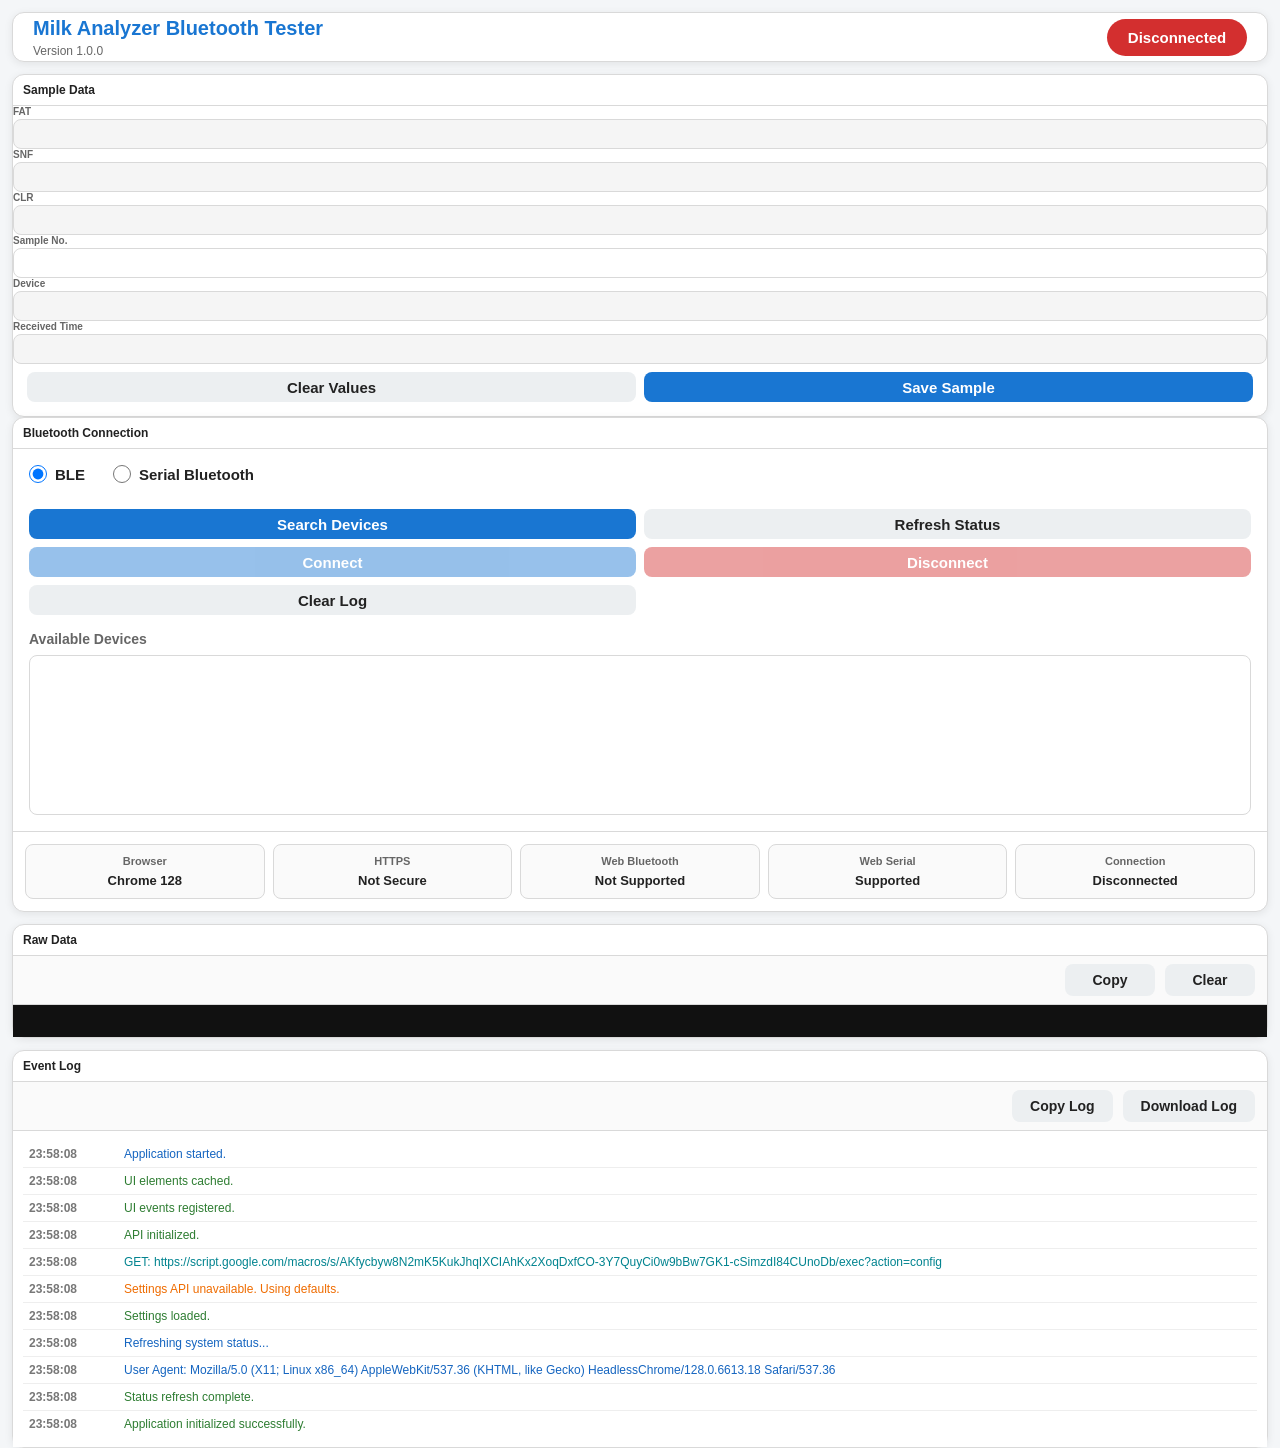
==== commit cade1d0e: "Rename index_backup.html to index.html" ====
--- a/index.html
+++ b/index.html
@@ -57,232 +57,401 @@
         <!-- ==========================================================
              MAIN CONTENT
         =========================================================== -->
-        <!-- ==========================================================
-             CONTENT AREA
-        ========================================================== -->
-        
-        <div class="content-layout">
-        
+
+        <main class="main-layout">
+
             <!-- ======================================================
-                 LEFT COLUMN
+                 LEFT PANEL
             ======================================================= -->
-        
-            <div class="left-column">
-        
-                <!-- ==========================================
-                     SAMPLE DATA
-                =========================================== -->
-        
-                <section class="card form-card">
-        
-                    <div class="card-title">
-                        Sample Data
-                    </div>
-        
-                    <div class="compact-grid">
-        
-                        <div class="field">
-                            <label for="fatInput">FAT</label>
-                            <input id="fatInput"
-                                   type="number"
-                                   readonly>
-                        </div>
-        
-                        <div class="field">
-                            <label for="snfInput">SNF</label>
-                            <input id="snfInput"
-                                   type="number"
-                                   readonly>
-                        </div>
-        
-                        <div class="field">
-                            <label for="clrInput">CLR</label>
-                            <input id="clrInput"
-                                   type="number"
-                                   readonly>
-                        </div>
-        
-                        <div class="field">
-                            <label for="sampleInput">Sample No.</label>
-                            <input id="sampleInput"
-                                   type="text">
-                        </div>
-        
-                        <div class="field full-width">
-                            <label for="deviceInput">Device</label>
-                            <input id="deviceInput"
-                                   type="text"
-                                   readonly>
-                        </div>
-        
-                        <div class="field full-width">
-                            <label for="timeInput">Received Time</label>
-                            <input id="timeInput"
-                                   type="text"
-                                   readonly>
-                        </div>
-        
-                    </div>
-        
-                    <div class="button-row">
-        
-                        <button id="clearValuesBtn"
-                                class="secondary-btn">
-                            Clear Values
-                        </button>
-        
-                        <button id="saveSampleBtn"
-                                class="primary-btn">
-                            Save Sample
-                        </button>
-        
-                    </div>
-        
-                </section>
-        
-                <!-- ==========================================
-                     EVENT LOG
-                =========================================== -->
-        
-                <section class="card">
-        
-                    <div class="card-title">
-                        Event Log
-                    </div>
-        
-                    <div class="toolbar">
-        
-                        <button id="copyLogBtn"
-                                class="secondary-btn">
-                            Copy Log
-                        </button>
-        
-                        <button id="downloadLogBtn"
-                                class="secondary-btn">
-                            Download
-                        </button>
-        
-                    </div>
-        
-                    <div id="logPanel"
-                         class="log-panel">
-                    </div>
-        
-                </section>
-        
-            </div>
-        
+
+            <section class="card form-card">
+
+                <div class="card-title">
+
+                    Sample Data
+
+                </div>
+
+                <div class="form-grid">
+
+                    <div class="field">
+
+                        <label for="fatInput">
+
+                            FAT
+
+                        </label>
+
+                        <input
+                               id="fatInput"
+                               type="number"
+                               inputmode="decimal"
+                               autocomplete="off"
+                               readonly>
+
+                    </div>
+
+                    <div class="field">
+
+                        <label for="snfInput">
+
+                            SNF
+
+                        </label>
+
+                        <input
+                               id="snfInput"
+                               type="number"
+                               inputmode="decimal"
+                               autocomplete="off"
+                               readonly>
+
+                    </div>
+
+                    <div class="field">
+
+                        <label for="clrInput">
+
+                            CLR
+
+                        </label>
+
+                        <input
+                               id="clrInput"
+                               type="number"
+                               inputmode="decimal"
+                               autocomplete="off"
+                               readonly>
+
+                    </div>
+
+                    <div class="field">
+
+                        <label for="sampleInput">
+
+                            Sample No.
+
+                        </label>
+
+                        <input
+                               id="sampleInput"
+                               type="text"
+                               autocomplete="off">
+
+                    </div>
+
+                    <div class="field">
+
+                        <label for="deviceInput">
+
+                            Device
+
+                        </label>
+
+                        <input
+                               id="deviceInput"
+                               type="text"
+                               readonly>
+
+                    </div>
+
+                    <div class="field">
+
+                        <label for="timeInput">
+
+                            Received Time
+
+                        </label>
+
+                        <input
+                               id="timeInput"
+                               type="text"
+                               readonly>
+
+                    </div>
+
+                </div>
+
+                <div class="button-row">
+
+                    <button id="clearValuesBtn"
+                            class="secondary-btn">
+
+                        Clear Values
+
+                    </button>
+
+                    <button id="saveSampleBtn"
+                            class="primary-btn">
+
+                        Save Sample
+
+                    </button>
+
+                </div>
+
+            </section>
+
             <!-- ======================================================
-                 RIGHT COLUMN
+                 RIGHT PANEL
             ======================================================= -->
-        
-            <div class="right-column">
-        
-                <!-- ==========================================
-                     BLUETOOTH
-                =========================================== -->
-        
-                <section class="card bluetooth-card">
-        
-                    <div class="card-title">
-                        Bluetooth Connection
-                    </div>
-        
-                    <div class="connection-type">
-        
-                        <label class="radio-item">
-                            <input type="radio"
-                                   id="bleRadio"
-                                   name="connectionType"
-                                   value="ble"
-                                   checked>
+
+            <section class="card bluetooth-card">
+
+                <div class="card-title">
+
+                    Bluetooth Connection
+
+                </div>
+
+                <div class="connection-type">
+
+                    <label class="radio-item">
+
+                        <input
+                               type="radio"
+                               name="connectionType"
+                               id="bleRadio"
+                               value="ble"
+                               checked>
+
+                        <span>
+
                             BLE
-                        </label>
-        
-                        <label class="radio-item">
-                            <input type="radio"
-                                   id="serialRadio"
-                                   name="connectionType"
-                                   value="serial">
+
+                        </span>
+
+                    </label>
+
+                    <label class="radio-item">
+
+                        <input
+                               type="radio"
+                               name="connectionType"
+                               id="serialRadio"
+                               value="serial">
+
+                        <span>
+
                             Serial Bluetooth
-                        </label>
-        
-                    </div>
-        
-                    <div class="button-grid">
-        
+
+                        </span>
+
+                    </label>
+
+                </div>
+            
+              <div class="button-grid">
+
                         <button id="searchBtn"
                                 class="primary-btn">
-                            Search
+                    
+                            Search Devices
+                    
                         </button>
-        
+                    
                         <button id="refreshStatusBtn"
                                 class="secondary-btn">
-                            Refresh
+                    
+                            Refresh Status
+                    
                         </button>
-        
+                    
                         <button id="connectBtn"
                                 class="primary-btn"
                                 disabled>
+                    
                             Connect
+                    
                         </button>
-        
+                    
                         <button id="disconnectBtn"
                                 class="danger-btn"
                                 disabled>
+                    
                             Disconnect
+                    
                         </button>
-        
+                    
                         <button id="clearLogBtn"
                                 class="secondary-btn">
+                    
                             Clear Log
+                    
                         </button>
-        
-                    </div>
-        
-                    <div class="section-label">
-                        Available Devices
-                    </div>
-        
-                    <select id="deviceList"
-                            size="6">
-                    </select>
-        
-                </section>
-        
-                <!-- ==========================================
-                     RAW DATA
-                =========================================== -->
-        
-                <section class="card">
-        
-                    <div class="card-title">
-                        Raw Data
-                    </div>
-        
-                    <div class="toolbar">
-        
-                        <button id="copyRawBtn"
-                                class="secondary-btn">
-                            Copy
-                        </button>
-        
-                        <button id="clearRawBtn"
-                                class="secondary-btn">
-                            Clear
-                        </button>
-        
-                    </div>
-        
-                    <pre id="rawDataPanel"
-                         class="raw-panel">
-                    </pre>
-        
-                </section>
-        
-            </div>
-        
-        </div>
+                    
+                    </div>
+
+                <div class="section-label">
+
+                    Available Devices
+
+                </div>
+
+                <select id="deviceList"
+                        size="6">
+
+                </select>
+
+                <div class="status-grid">
+
+                    <div class="status-row">
+
+                        <span>
+
+                            Browser
+
+                        </span>
+
+                        <span id="browserStatus">
+
+                            -
+
+                        </span>
+
+                    </div>
+
+                    <div class="status-row">
+
+                        <span>
+
+                            HTTPS
+
+                        </span>
+
+                        <span id="httpsStatus">
+
+                            -
+
+                        </span>
+
+                    </div>
+
+                    <div class="status-row">
+
+                        <span>
+
+                            Web Bluetooth
+
+                        </span>
+
+                        <span id="bleStatus">
+
+                            -
+
+                        </span>
+
+                    </div>
+
+                    <div class="status-row">
+
+                        <span>
+
+                            Web Serial
+
+                        </span>
+
+                        <span id="serialStatus">
+
+                            -
+
+                        </span>
+
+                    </div>
+
+                    <div class="status-row">
+
+                        <span>
+
+                            Connection
+
+                        </span>
+
+                        <span id="connectionStatus">
+
+                            Disconnected
+
+                        </span>
+
+                    </div>
+
+                </div>
+
+            </section>
+
+        </main>
+
+        <!-- ==========================================================
+             RAW DATA
+        =========================================================== -->
+
+        <section class="card">
+
+            <div class="card-title">
+
+                Raw Data
+
+            </div>
+
+            <div class="toolbar">
+
+                <button id="copyRawBtn"
+                        class="secondary-btn">
+
+                    Copy
+
+                </button>
+
+                <button id="clearRawBtn"
+                        class="secondary-btn">
+
+                    Clear
+
+                </button>
+
+            </div>
+
+            <pre id="rawDataPanel"
+                 class="raw-panel"></pre>
+
+        </section>
+
+        <!-- ==========================================================
+             EVENT LOG
+        =========================================================== -->
+
+        <section class="card">
+
+            <div class="card-title">
+
+                Event Log
+
+            </div>
+
+            <div class="toolbar">
+
+                <button id="copyLogBtn"
+                        class="secondary-btn">
+
+                    Copy Log
+
+                </button>
+
+                <button id="downloadLogBtn"
+                        class="secondary-btn">
+
+                    Download Log
+
+                </button>
+
+            </div>
+
+            <div id="logPanel"
+                 class="log-panel">
+
+            </div>
+
+        </section>
       
         <!-- ==========================================================
              LOADING OVERLAY
--- a/style.css
+++ b/style.css
@@ -103,6 +103,41 @@
 }
 
 /*=========================================================
+CONTENT LAYOUT
+=========================================================*/
+
+/*=========================================================
+CONTENT LAYOUT
+=========================================================*/
+
+.content-layout{
+
+    flex:1;
+
+    display:grid;
+
+    grid-template-columns:250px 1fr;
+
+    gap:14px;
+
+    min-height:0;
+
+}
+
+.left-column,
+.right-column{
+
+    display:grid;
+
+    grid-template-rows:auto 1fr;
+
+    gap:14px;
+
+    min-height:0;
+
+}
+
+/*=========================================================
 COMMON
 =========================================================*/
 
@@ -124,7 +159,8 @@
 
 }
 
-.diagnostic-layout .card{
+.left-column .card,
+.right-column .card{
 
     display:flex;
 
@@ -134,6 +170,13 @@
 
 }
 
+.left-column .card:last-child,
+.right-column .card:last-child{
+
+    overflow:hidden;
+
+}
+
 .card-title{
 
     padding:8px 10px;
@@ -159,372 +202,346 @@
 }
 
 /*=========================================================
-MAIN LAYOUT
-=========================================================*/
-
-.main-layout{
-
-    flex:0 0 auto;
+HEADER
+=========================================================*/
+
+.app-header{
+
+    height:50px;
+
+    display:flex;
+
+    align-items:center;
+
+    justify-content:space-between;
+
+    background:var(--card);
+
+    border:1px solid var(--border);
+
+    border-radius:var(--radius);
+
+    box-shadow:var(--shadow);
+
+    padding:0 20px;
+
+    flex-shrink:0;
+
+}
+
+.header-left{
+
+    display:flex;
+
+    flex-direction:column;
+
+    justify-content:center;
+
+    gap:4px;
+
+}
+
+.header-left h1{
+
+    font-size:20px;
+
+    font-weight:600;
+
+    color:var(--primary);
+
+}
+
+.version-label{
+
+    font-size:12px;
+
+    color:var(--text-light);
+
+}
+
+.header-right{
+
+    display:flex;
+
+    align-items:center;
+
+}
+
+/*=========================================================
+STATUS BADGE
+=========================================================*/
+
+.status-badge{
+
+    min-width:140px;
+
+    text-align:center;
+
+    padding:10px 18px;
+
+    border-radius:24px;
+
+    font-size:15px;
+
+    font-weight:600;
+
+    color:#fff;
+
+    transition:.25s;
+
+}
+
+.status-badge.connected{
+
+    background:var(--success);
+
+}
+
+.status-badge.disconnected{
+
+    background:var(--danger);
+
+}
+
+.status-badge.searching{
+
+    background:var(--warning);
+
+}
+
+/*=========================================================
+BUTTONS
+=========================================================*/
+
+button{
+
+    border:none;
+
+    border-radius:8px;
+
+    cursor:pointer;
+
+    font-size:15px;
+
+    font-weight:600;
+
+    transition:.2s;
+
+    height:30px;
+
+    padding:0 18px;
+
+}
+
+button:hover{
+
+    transform:translateY(-1px);
+
+}
+
+button:active{
+
+    transform:translateY(1px);
+
+}
+
+button:disabled{
+
+    opacity:.45;
+
+    cursor:not-allowed;
+
+    transform:none;
+
+}
+
+.primary-btn{
+
+    background:var(--primary);
+
+    color:#fff;
+
+}
+
+.primary-btn:hover{
+
+    background:var(--primary-dark);
+
+}
+
+.secondary-btn{
+
+    background:#eceff1;
+
+    color:#222;
+
+}
+
+.secondary-btn:hover{
+
+    background:#dde3e7;
+
+}
+
+.danger-btn{
+
+    background:var(--danger);
+
+    color:#fff;
+
+}
+
+.danger-btn:hover{
+
+    background:#b71c1c;
+
+}
+
+/*=========================================================
+BUTTON GROUPS
+=========================================================*/
+
+.button-row{
+
+    display:flex;
+
+    gap:8px;
+
+    margin-top:8px;
+
+    padding:0 14px 14px;
+
+}
+
+.button-row button{
+
+    flex:1;
+
+}
+
+.button-grid{
 
     display:grid;
 
+    grid-template-columns:repeat(2,1fr);
+
+    gap:8px;
+
+    margin-top:8px;
+
+    margin-bottom:8px;
+
+}
+
+/*=========================================================
+END PART 2
+=========================================================*/
+
+/*=========================================================
+FORM CARD
+=========================================================*/
+
+.form-card{
+
+}
+
+.compact-grid{
+
+    display:grid;
+
     grid-template-columns:
 
-        320px
-
-        1fr;
-
-    gap:14px;
-
-    align-items:start;
-
-}
-
-.diagnostic-layout{
-
-    flex:1;
-
-    display:grid;
-
-    grid-template-columns:1fr 1fr;
-
-    gap:14px;
-
-    min-height:0;
-
-}
-
-/*=========================================================
-END PART 1
-=========================================================*/
-
-/*=========================================================
-HEADER
-=========================================================*/
-
-.app-header{
-
-    height:50px;
+        1fr 1fr;
+
+    gap:8px;
+
+    padding:10px;
+
+}
+
+.full-width{
+
+    grid-column:1 / -1;
+
+}
+
+/*=========================================================
+FIELDS
+=========================================================*/
+
+.field{
 
     display:flex;
 
-    align-items:center;
-
-    justify-content:space-between;
-
-    background:var(--card);
+    flex-direction:column;
+
+    gap:6px;
+
+}
+
+.field label{
+
+    font-size:13px;
+
+    font-weight:600;
+
+    color:var(--text-light);
+
+}
+
+.field input{
+
+    width:100%;
+
+    height:30px;
+
+    padding:0 12px;
 
     border:1px solid var(--border);
 
-    border-radius:var(--radius);
-
-    box-shadow:var(--shadow);
-
-    padding:0 20px;
-
-    flex-shrink:0;
-
-}
-
-.header-left{
+    border-radius:8px;
+
+    background:#fff;
+
+    font-size:15px;
+
+    color:var(--text);
+
+    outline:none;
+
+    transition:.2s;
+
+}
+
+.field input:focus{
+
+    border-color:var(--primary);
+
+    box-shadow:
+
+        0 0 0 3px
+
+        rgba(25,118,210,.15);
+
+}
+
+.field input[readonly]{
+
+    background:#f5f5f5;
+
+}
+
+/*=========================================================
+BLUETOOTH CARD
+=========================================================*/
+
+.bluetooth-card{
 
     display:flex;
 
     flex-direction:column;
 
-    justify-content:center;
-
-    gap:4px;
-
-}
-
-.header-left h1{
-
-    font-size:20px;
-
-    font-weight:600;
-
-    color:var(--primary);
-
-}
-
-.version-label{
-
-    font-size:12px;
-
-    color:var(--text-light);
-
-}
-
-.header-right{
-
-    display:flex;
-
-    align-items:center;
-
-}
-
-/*=========================================================
-STATUS BADGE
-=========================================================*/
-
-.status-badge{
-
-    min-width:140px;
-
-    text-align:center;
-
-    padding:10px 18px;
-
-    border-radius:24px;
-
-    font-size:15px;
-
-    font-weight:600;
-
-    color:#fff;
-
-    transition:.25s;
-
-}
-
-.status-badge.connected{
-
-    background:var(--success);
-
-}
-
-.status-badge.disconnected{
-
-    background:var(--danger);
-
-}
-
-.status-badge.searching{
-
-    background:var(--warning);
-
-}
-
-/*=========================================================
-BUTTONS
-=========================================================*/
-
-button{
-
-    border:none;
-
-    border-radius:8px;
-
-    cursor:pointer;
-
-    font-size:15px;
-
-    font-weight:600;
-
-    transition:.2s;
-
-    height:30px;
-
-    padding:0 18px;
-
-}
-
-button:hover{
-
-    transform:translateY(-1px);
-
-}
-
-button:active{
-
-    transform:translateY(1px);
-
-}
-
-button:disabled{
-
-    opacity:.45;
-
-    cursor:not-allowed;
-
-    transform:none;
-
-}
-
-.primary-btn{
-
-    background:var(--primary);
-
-    color:#fff;
-
-}
-
-.primary-btn:hover{
-
-    background:var(--primary-dark);
-
-}
-
-.secondary-btn{
-
-    background:#eceff1;
-
-    color:#222;
-
-}
-
-.secondary-btn:hover{
-
-    background:#dde3e7;
-
-}
-
-.danger-btn{
-
-    background:var(--danger);
-
-    color:#fff;
-
-}
-
-.danger-btn:hover{
-
-    background:#b71c1c;
-
-}
-
-/*=========================================================
-BUTTON GROUPS
-=========================================================*/
-
-.button-row{
-
-    display:flex;
-
-    gap:8px;
-
-    margin-top:8px;
-
-    padding:0 14px 14px;
-
-}
-
-.button-row button{
-
-    flex:1;
-
-}
-
-.button-grid{
-
-    display:grid;
-
-    grid-template-columns:repeat(2,1fr);
-
-    gap:8px;
-
-    margin-top:8px;
-
-    margin-bottom:8px;
-
-}
-
-/*=========================================================
-END PART 2
-=========================================================*/
-
-/*=========================================================
-FORM CARD
-=========================================================*/
-
-.form-card{
-
-}
-
-.compact-grid{
-
-    display:grid;
-
-    grid-template-columns:
-
-        1fr 1fr;
-
-    gap:8px;
-
-    padding:10px;
-
-}
-
-.full-width{
-
-    grid-column:1 / -1;
-
-}
-
-/*=========================================================
-FIELDS
-=========================================================*/
-
-.field{
-
-    display:flex;
-
-    flex-direction:column;
-
-    gap:6px;
-
-}
-
-.field label{
-
-    font-size:13px;
-
-    font-weight:600;
-
-    color:var(--text-light);
-
-}
-
-.field input{
-
-    width:100%;
-
-    height:30px;
-
-    padding:0 12px;
-
-    border:1px solid var(--border);
-
-    border-radius:8px;
-
-    background:#fff;
-
-    font-size:15px;
-
-    color:var(--text);
-
-    outline:none;
-
-    transition:.2s;
-
-}
-
-.field input:focus{
-
-    border-color:var(--primary);
-
-    box-shadow:
-
-        0 0 0 3px
-
-        rgba(25,118,210,.15);
-
-}
-
-.field input[readonly]{
-
-    background:#f5f5f5;
+    align-self:start;
 
 }
 
@@ -740,77 +757,60 @@
 
     flex:1;
 
+    overflow:auto;
+
     min-height:0;
 
+    padding:16px;
+
+    background:#111;
+
+    color:#00ff66;
+
+    font-family:Consolas,"Courier New",monospace;
+
+    font-size:13px;
+
+    white-space:pre-wrap;
+
+}
+
+/*=========================================================
+LOG PANEL
+=========================================================*/
+
+.log-panel{
+
+    flex:1;
+
     overflow:auto;
 
-    padding:16px;
-
-    background:#111;
-
-    color:#00ff66;
-
-    font-family:
-
-        Consolas,
-
-        "Courier New",
-
-        monospace;
+    min-height:0;
+
+    background:#fff;
+
+    padding:10px;
+
+}
+
+/*=========================================================
+LOG ITEMS
+=========================================================*/
+
+.log-item{
+
+    display:grid;
+
+    grid-template-columns:85px 1fr;
+
+    gap:10px;
+
+    padding:8px 6px;
+
+    border-bottom:1px solid #eeeeee;
 
     font-size:13px;
 
-    line-height:1.45;
-
-    white-space:pre-wrap;
-
-    border-bottom-left-radius:12px;
-
-    border-bottom-right-radius:12px;
-
-}
-
-/*=========================================================
-LOG PANEL
-=========================================================*/
-
-.log-panel{
-    flex:1;
-
-    min-height:0;
-
-    overflow:auto;
-
-    overflow-y:auto;
-
-    background:#ffffff;
-
-    padding:10px;
-
-    border-bottom-left-radius:12px;
-
-    border-bottom-right-radius:12px;
-
-}
-
-/*=========================================================
-LOG ITEMS
-=========================================================*/
-
-.log-item{
-
-    display:grid;
-
-    grid-template-columns:85px 1fr;
-
-    gap:10px;
-
-    padding:8px 6px;
-
-    border-bottom:1px solid #eeeeee;
-
-    font-size:13px;
-
 }
 
 .log-item:last-child{
@@ -951,11 +951,11 @@
 
 @media (max-width:1200px){
 
-    .main-layout{
+    .content-layout{
 
         grid-template-columns:
 
-            320px
+            300px
 
             1fr;
 
@@ -973,67 +973,64 @@
 
     }
 
-    .main-layout{
+    .content-layout{
 
         grid-template-columns:
-
-            300px
-
+    
+            280px
+    
             1fr;
+    
+    }
+
+    .diagnostic-layout{
 
         gap:10px;
 
     }
 
-    .diagnostic-layout{
+    .header-left h1{
+
+        font-size:24px;
+
+    }
+
+}
+
+/*=========================================================
+PORTRAIT FALLBACK
+=========================================================*/
+
+@media (max-width:900px){
+
+    body{
+
+        overflow:auto;
+
+    }
+
+    #app{
+
+        height:auto;
+
+    }
+
+    .content-layout{
+
+        grid-template-columns:1fr;
+
+    }
+
+    .left-column,
+    .right-column{
 
         gap:10px;
 
     }
 
-    .header-left h1{
-
-        font-size:24px;
-
-    }
-
-}
-
-/*=========================================================
-PORTRAIT FALLBACK
-=========================================================*/
-
-@media (max-width:900px){
-
-    body{
-
-        overflow:auto;
-
-    }
-
-    #app{
-
-        height:auto;
-
-    }
-
-    .main-layout{
-
-        grid-template-columns:1fr;
-
-    }
-
-    .diagnostic-layout{
-
-        grid-template-columns:1fr;
-
-    }
-
     .status-grid{
 
-        grid-template-columns:
-
-            repeat(2,1fr);
+        grid-template-columns:repeat(2,1fr);
 
     }
 
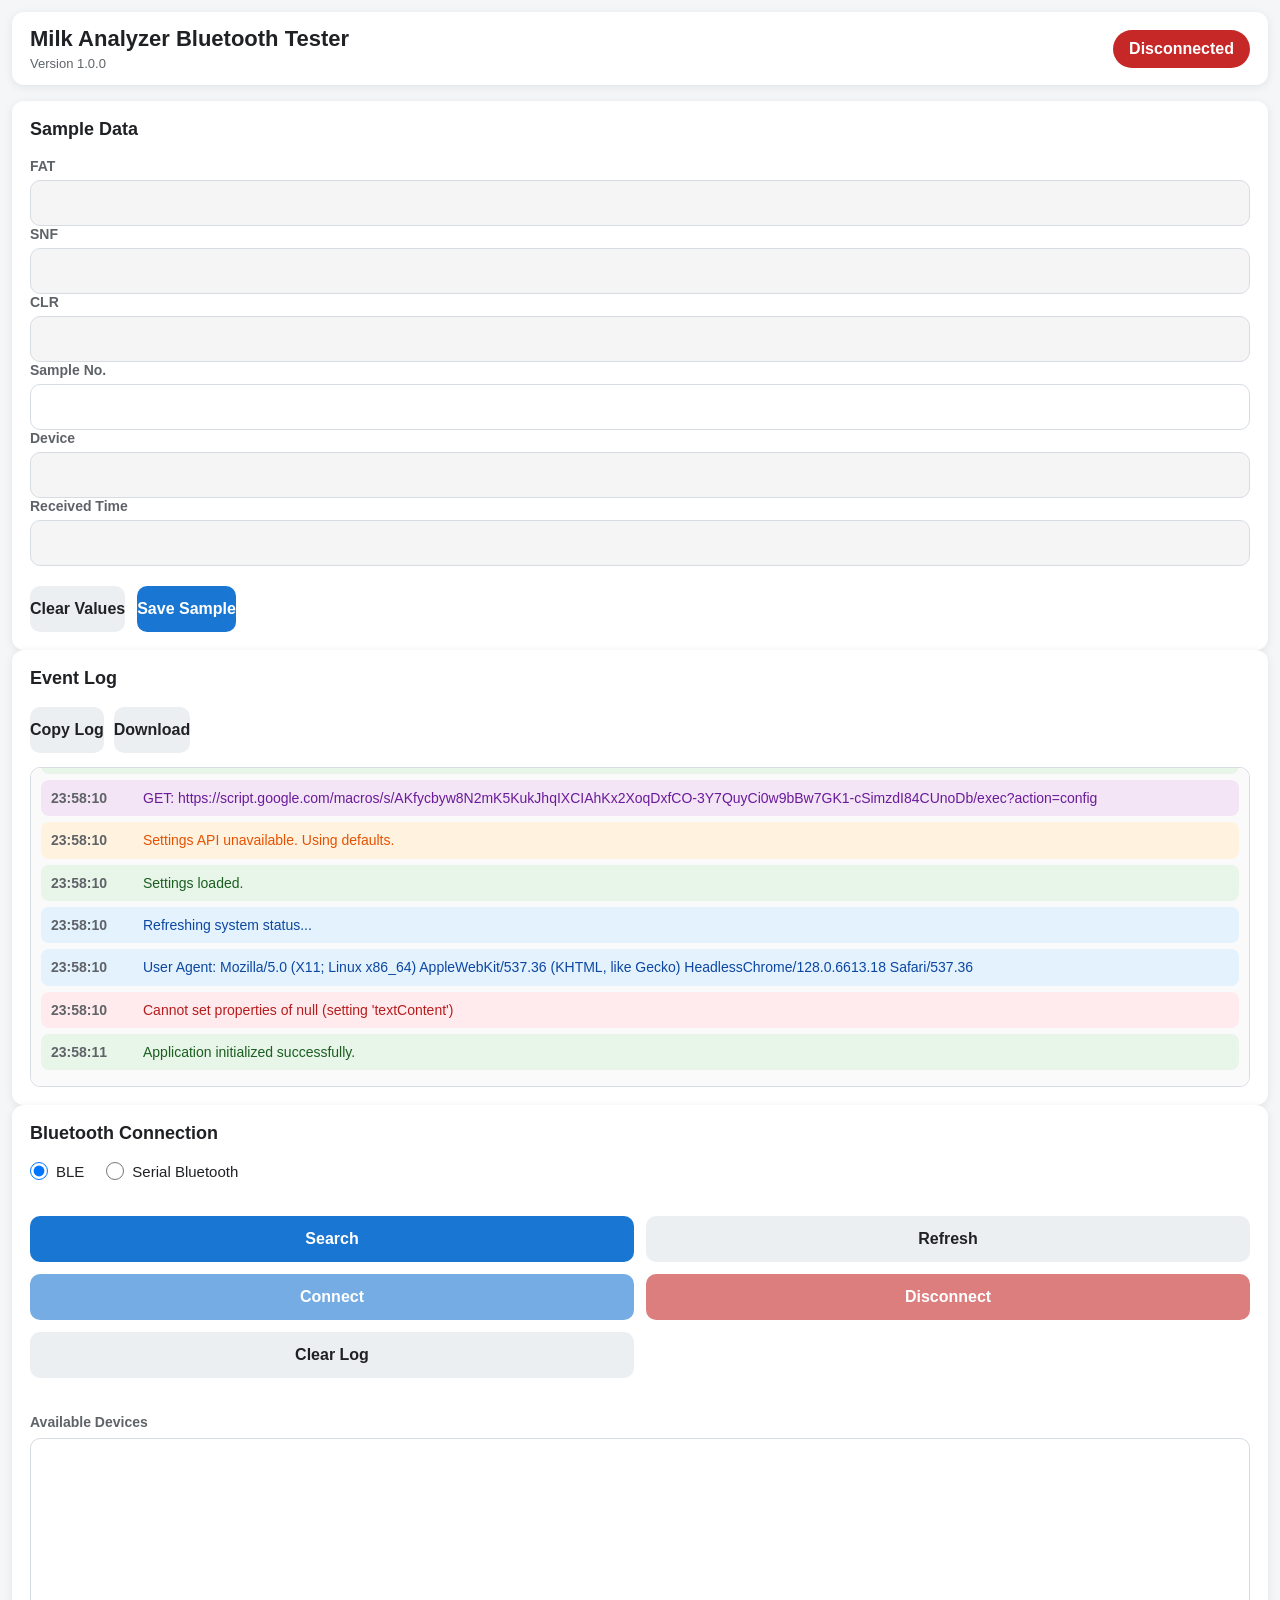
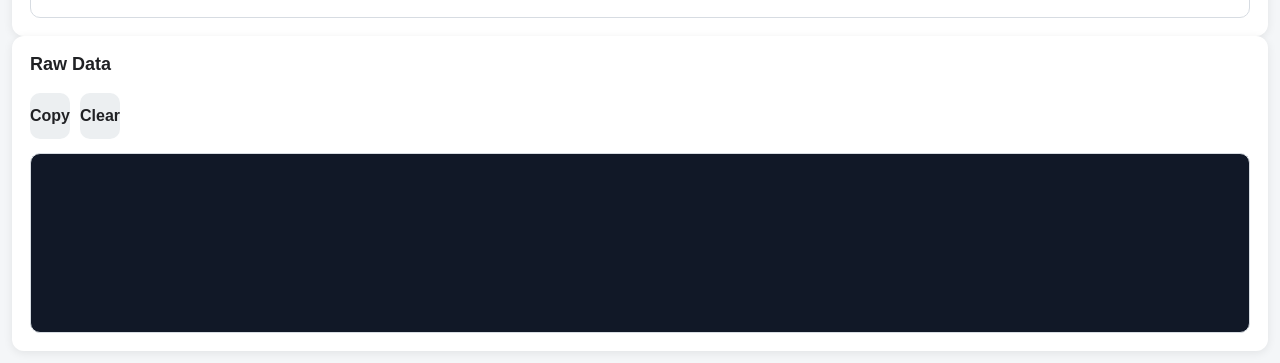
==== commit 48072edc: "Rename index_ui.html to index.html" ====
--- a/index.html
+++ b/index.html
@@ -57,401 +57,232 @@
         <!-- ==========================================================
              MAIN CONTENT
         =========================================================== -->
-
-        <main class="main-layout">
-
+        <!-- ==========================================================
+             CONTENT AREA
+        ========================================================== -->
+        
+        <div class="content-layout">
+        
             <!-- ======================================================
-                 LEFT PANEL
+                 LEFT COLUMN
             ======================================================= -->
-
-            <section class="card form-card">
-
-                <div class="card-title">
-
-                    Sample Data
-
-                </div>
-
-                <div class="form-grid">
-
-                    <div class="field">
-
-                        <label for="fatInput">
-
-                            FAT
-
+        
+            <div class="left-column">
+        
+                <!-- ==========================================
+                     SAMPLE DATA
+                =========================================== -->
+        
+                <section class="card form-card">
+        
+                    <div class="card-title">
+                        Sample Data
+                    </div>
+        
+                    <div class="compact-grid">
+        
+                        <div class="field">
+                            <label for="fatInput">FAT</label>
+                            <input id="fatInput"
+                                   type="number"
+                                   readonly>
+                        </div>
+        
+                        <div class="field">
+                            <label for="snfInput">SNF</label>
+                            <input id="snfInput"
+                                   type="number"
+                                   readonly>
+                        </div>
+        
+                        <div class="field">
+                            <label for="clrInput">CLR</label>
+                            <input id="clrInput"
+                                   type="number"
+                                   readonly>
+                        </div>
+        
+                        <div class="field">
+                            <label for="sampleInput">Sample No.</label>
+                            <input id="sampleInput"
+                                   type="text">
+                        </div>
+        
+                        <div class="field full-width">
+                            <label for="deviceInput">Device</label>
+                            <input id="deviceInput"
+                                   type="text"
+                                   readonly>
+                        </div>
+        
+                        <div class="field full-width">
+                            <label for="timeInput">Received Time</label>
+                            <input id="timeInput"
+                                   type="text"
+                                   readonly>
+                        </div>
+        
+                    </div>
+        
+                    <div class="button-row">
+        
+                        <button id="clearValuesBtn"
+                                class="secondary-btn">
+                            Clear Values
+                        </button>
+        
+                        <button id="saveSampleBtn"
+                                class="primary-btn">
+                            Save Sample
+                        </button>
+        
+                    </div>
+        
+                </section>
+        
+                <!-- ==========================================
+                     EVENT LOG
+                =========================================== -->
+        
+                <section class="card">
+        
+                    <div class="card-title">
+                        Event Log
+                    </div>
+        
+                    <div class="toolbar">
+        
+                        <button id="copyLogBtn"
+                                class="secondary-btn">
+                            Copy Log
+                        </button>
+        
+                        <button id="downloadLogBtn"
+                                class="secondary-btn">
+                            Download
+                        </button>
+        
+                    </div>
+        
+                    <div id="logPanel"
+                         class="log-panel">
+                    </div>
+        
+                </section>
+        
+            </div>
+        
+            <!-- ======================================================
+                 RIGHT COLUMN
+            ======================================================= -->
+        
+            <div class="right-column">
+        
+                <!-- ==========================================
+                     BLUETOOTH
+                =========================================== -->
+        
+                <section class="card bluetooth-card">
+        
+                    <div class="card-title">
+                        Bluetooth Connection
+                    </div>
+        
+                    <div class="connection-type">
+        
+                        <label class="radio-item">
+                            <input type="radio"
+                                   id="bleRadio"
+                                   name="connectionType"
+                                   value="ble"
+                                   checked>
+                            BLE
                         </label>
-
-                        <input
-                               id="fatInput"
-                               type="number"
-                               inputmode="decimal"
-                               autocomplete="off"
-                               readonly>
-
-                    </div>
-
-                    <div class="field">
-
-                        <label for="snfInput">
-
-                            SNF
-
+        
+                        <label class="radio-item">
+                            <input type="radio"
+                                   id="serialRadio"
+                                   name="connectionType"
+                                   value="serial">
+                            Serial Bluetooth
                         </label>
-
-                        <input
-                               id="snfInput"
-                               type="number"
-                               inputmode="decimal"
-                               autocomplete="off"
-                               readonly>
-
-                    </div>
-
-                    <div class="field">
-
-                        <label for="clrInput">
-
-                            CLR
-
-                        </label>
-
-                        <input
-                               id="clrInput"
-                               type="number"
-                               inputmode="decimal"
-                               autocomplete="off"
-                               readonly>
-
-                    </div>
-
-                    <div class="field">
-
-                        <label for="sampleInput">
-
-                            Sample No.
-
-                        </label>
-
-                        <input
-                               id="sampleInput"
-                               type="text"
-                               autocomplete="off">
-
-                    </div>
-
-                    <div class="field">
-
-                        <label for="deviceInput">
-
-                            Device
-
-                        </label>
-
-                        <input
-                               id="deviceInput"
-                               type="text"
-                               readonly>
-
-                    </div>
-
-                    <div class="field">
-
-                        <label for="timeInput">
-
-                            Received Time
-
-                        </label>
-
-                        <input
-                               id="timeInput"
-                               type="text"
-                               readonly>
-
-                    </div>
-
-                </div>
-
-                <div class="button-row">
-
-                    <button id="clearValuesBtn"
-                            class="secondary-btn">
-
-                        Clear Values
-
-                    </button>
-
-                    <button id="saveSampleBtn"
-                            class="primary-btn">
-
-                        Save Sample
-
-                    </button>
-
-                </div>
-
-            </section>
-
-            <!-- ======================================================
-                 RIGHT PANEL
-            ======================================================= -->
-
-            <section class="card bluetooth-card">
-
-                <div class="card-title">
-
-                    Bluetooth Connection
-
-                </div>
-
-                <div class="connection-type">
-
-                    <label class="radio-item">
-
-                        <input
-                               type="radio"
-                               name="connectionType"
-                               id="bleRadio"
-                               value="ble"
-                               checked>
-
-                        <span>
-
-                            BLE
-
-                        </span>
-
-                    </label>
-
-                    <label class="radio-item">
-
-                        <input
-                               type="radio"
-                               name="connectionType"
-                               id="serialRadio"
-                               value="serial">
-
-                        <span>
-
-                            Serial Bluetooth
-
-                        </span>
-
-                    </label>
-
-                </div>
-            
-              <div class="button-grid">
-
+        
+                    </div>
+        
+                    <div class="button-grid">
+        
                         <button id="searchBtn"
                                 class="primary-btn">
-                    
-                            Search Devices
-                    
-                        </button>
-                    
+                            Search
+                        </button>
+        
                         <button id="refreshStatusBtn"
                                 class="secondary-btn">
-                    
-                            Refresh Status
-                    
-                        </button>
-                    
+                            Refresh
+                        </button>
+        
                         <button id="connectBtn"
                                 class="primary-btn"
                                 disabled>
-                    
                             Connect
-                    
-                        </button>
-                    
+                        </button>
+        
                         <button id="disconnectBtn"
                                 class="danger-btn"
                                 disabled>
-                    
                             Disconnect
-                    
-                        </button>
-                    
+                        </button>
+        
                         <button id="clearLogBtn"
                                 class="secondary-btn">
-                    
                             Clear Log
-                    
-                        </button>
-                    
-                    </div>
-
-                <div class="section-label">
-
-                    Available Devices
-
-                </div>
-
-                <select id="deviceList"
-                        size="6">
-
-                </select>
-
-                <div class="status-grid">
-
-                    <div class="status-row">
-
-                        <span>
-
-                            Browser
-
-                        </span>
-
-                        <span id="browserStatus">
-
-                            -
-
-                        </span>
-
-                    </div>
-
-                    <div class="status-row">
-
-                        <span>
-
-                            HTTPS
-
-                        </span>
-
-                        <span id="httpsStatus">
-
-                            -
-
-                        </span>
-
-                    </div>
-
-                    <div class="status-row">
-
-                        <span>
-
-                            Web Bluetooth
-
-                        </span>
-
-                        <span id="bleStatus">
-
-                            -
-
-                        </span>
-
-                    </div>
-
-                    <div class="status-row">
-
-                        <span>
-
-                            Web Serial
-
-                        </span>
-
-                        <span id="serialStatus">
-
-                            -
-
-                        </span>
-
-                    </div>
-
-                    <div class="status-row">
-
-                        <span>
-
-                            Connection
-
-                        </span>
-
-                        <span id="connectionStatus">
-
-                            Disconnected
-
-                        </span>
-
-                    </div>
-
-                </div>
-
-            </section>
-
-        </main>
-
-        <!-- ==========================================================
-             RAW DATA
-        =========================================================== -->
-
-        <section class="card">
-
-            <div class="card-title">
-
-                Raw Data
-
-            </div>
-
-            <div class="toolbar">
-
-                <button id="copyRawBtn"
-                        class="secondary-btn">
-
-                    Copy
-
-                </button>
-
-                <button id="clearRawBtn"
-                        class="secondary-btn">
-
-                    Clear
-
-                </button>
-
-            </div>
-
-            <pre id="rawDataPanel"
-                 class="raw-panel"></pre>
-
-        </section>
-
-        <!-- ==========================================================
-             EVENT LOG
-        =========================================================== -->
-
-        <section class="card">
-
-            <div class="card-title">
-
-                Event Log
-
-            </div>
-
-            <div class="toolbar">
-
-                <button id="copyLogBtn"
-                        class="secondary-btn">
-
-                    Copy Log
-
-                </button>
-
-                <button id="downloadLogBtn"
-                        class="secondary-btn">
-
-                    Download Log
-
-                </button>
-
-            </div>
-
-            <div id="logPanel"
-                 class="log-panel">
-
-            </div>
-
-        </section>
+                        </button>
+        
+                    </div>
+        
+                    <div class="section-label">
+                        Available Devices
+                    </div>
+        
+                    <select id="deviceList"
+                            size="6">
+                    </select>
+        
+                </section>
+        
+                <!-- ==========================================
+                     RAW DATA
+                =========================================== -->
+        
+                <section class="card">
+        
+                    <div class="card-title">
+                        Raw Data
+                    </div>
+        
+                    <div class="toolbar">
+        
+                        <button id="copyRawBtn"
+                                class="secondary-btn">
+                            Copy
+                        </button>
+        
+                        <button id="clearRawBtn"
+                                class="secondary-btn">
+                            Clear
+                        </button>
+        
+                    </div>
+        
+                    <pre id="rawDataPanel"
+                         class="raw-panel">
+                    </pre>
+        
+                </section>
+        
+            </div>
+        
+        </div>
       
         <!-- ==========================================================
              LOADING OVERLAY
--- a/style.css
+++ b/style.css
@@ -1,44 +1,35 @@
-/*=========================================================
-MILK ANALYZER BLUETOOTH TESTER
-STYLE SHEET
-PART 1
-=========================================================*/
-
-/*=========================================================
-ROOT VARIABLES
-=========================================================*/
-
 :root{
 
     --primary:#1976d2;
-    --primary-dark:#1565c0;
+    --primary-dark:#0d47a1;
 
     --success:#2e7d32;
-    --warning:#ed6c02;
-    --danger:#d32f2f;
+    --warning:#ef6c00;
+    --danger:#c62828;
 
     --background:#f4f6f8;
-    --card:#ffffff;
-
-    --border:#d9d9d9;
-
-    --text:#222;
-    --text-light:#666;
-
-    --shadow:
-        0 2px 8px rgba(0,0,0,.08);
+    --surface:#ffffff;
+
+    --text:#202124;
+    --text-light:#5f6368;
+
+    --border:#d7dce2;
+
+    --shadow:0 2px 10px rgba(0,0,0,.08);
 
     --radius:12px;
 
-    --header-height:72px;
-
-    --gap:14px;
-
-}
-
-/*=========================================================
-RESET
-=========================================================*/
+    --transition:.20s ease;
+
+    --header-height:64px;
+
+    font-family:
+        Roboto,
+        Arial,
+        Helvetica,
+        sans-serif;
+
+}
 
 *{
 
@@ -52,1233 +43,1020 @@
 
 html{
 
+    height:100%;
+
+}
+
+body{
+
+    min-height:100vh;
+
+    background:var(--background);
+
+    color:var(--text);
+
+    overflow-x:hidden;
+
+    -webkit-tap-highlight-color:transparent;
+
+}
+
+button,
+input,
+select{
+
+    font:inherit;
+
+}
+
+button{
+
+    cursor:pointer;
+
+    border:none;
+
+}
+
+input{
+
+    outline:none;
+
+}
+
+select{
+
+    outline:none;
+
+}
+
+#app{
+
     width:100%;
 
-    height:100%;
-
-}
-
-body{
+    min-height:100vh;
+
+    display:flex;
+
+    flex-direction:column;
+
+    gap:16px;
+
+    padding:12px;
+
+}
+
+/*=========================================================
+HEADER
+=========================================================*/
+
+.app-header{
+
+    background:var(--surface);
+
+    border-radius:var(--radius);
+
+    box-shadow:var(--shadow);
+
+    min-height:var(--header-height);
+
+    display:flex;
+
+    align-items:center;
+
+    justify-content:space-between;
+
+    padding:14px 18px;
+
+}
+
+.header-left{
+
+    display:flex;
+
+    flex-direction:column;
+
+    gap:4px;
+
+}
+
+.header-left h1{
+
+    font-size:22px;
+
+    font-weight:700;
+
+}
+
+.version-label{
+
+    color:var(--text-light);
+
+    font-size:13px;
+
+}
+
+.header-right{
+
+    display:flex;
+
+    align-items:center;
+
+}
+
+.status-badge{
+
+    min-width:120px;
+
+    text-align:center;
+
+    padding:10px 16px;
+
+    border-radius:999px;
+
+    color:#fff;
+
+    font-weight:600;
+
+}
+
+.status-badge.connected{
+
+    background:var(--success);
+
+}
+
+.status-badge.disconnected{
+
+    background:var(--danger);
+
+}
+
+.status-badge.searching{
+
+    background:var(--warning);
+
+}
+
+/*=========================================================
+MAIN LAYOUT
+=========================================================*/
+
+.main-layout{
+
+    display:grid;
+
+    grid-template-columns:1fr 1fr;
+
+    gap:16px;
+
+}
+
+.card{
+
+    background:var(--surface);
+
+    border-radius:var(--radius);
+
+    box-shadow:var(--shadow);
+
+    padding:18px;
+
+}
+
+.card-title{
+
+    font-size:18px;
+
+    font-weight:700;
+
+    margin-bottom:18px;
+
+}
+
+.form-grid{
+
+    display:grid;
+
+    grid-template-columns:1fr;
+
+    gap:14px;
+
+}
+
+.field{
+
+    display:flex;
+
+    flex-direction:column;
+
+    gap:6px;
+
+}
+
+.field label{
+
+    font-size:14px;
+
+    color:var(--text-light);
+
+    font-weight:600;
+
+}
+
+.field input{
 
     width:100%;
 
-    height:100%;
-
-    overflow:hidden;
-
-    background:var(--background);
+    height:46px;
+
+    padding:0 12px;
+
+    border:1px solid var(--border);
+
+    border-radius:10px;
+
+    background:#fff;
+
+}
+
+.field input:focus{
+
+    border-color:var(--primary);
+
+}
+
+/*=========================================================
+BUTTONS
+=========================================================*/
+
+.button-row{
+
+    display:flex;
+
+    gap:12px;
+
+    margin-top:20px;
+
+}
+
+.button-grid{
+
+    display:grid;
+
+    grid-template-columns:1fr 1fr;
+
+    gap:12px;
+
+    margin:18px 0;
+
+}
+
+.primary-btn,
+.secondary-btn,
+.danger-btn{
+
+    height:46px;
+
+    border-radius:10px;
+
+    font-weight:600;
+
+    transition:var(--transition);
+
+}
+
+.primary-btn{
+
+    background:var(--primary);
+
+    color:#fff;
+
+}
+
+.primary-btn:hover{
+
+    background:var(--primary-dark);
+
+}
+
+.secondary-btn{
+
+    background:#eceff1;
 
     color:var(--text);
 
+}
+
+.secondary-btn:hover{
+
+    background:#dde3e7;
+
+}
+
+.danger-btn{
+
+    background:var(--danger);
+
+    color:#fff;
+
+}
+
+.danger-btn:hover{
+
+    filter:brightness(.95);
+
+}
+
+button:disabled{
+
+    opacity:.55;
+
+    cursor:not-allowed;
+
+}
+
+/*=========================================================
+BLUETOOTH PANEL
+=========================================================*/
+
+.connection-type{
+
+    display:flex;
+
+    gap:22px;
+
+    margin-bottom:18px;
+
+}
+
+.radio-item{
+
+    display:flex;
+
+    align-items:center;
+
+    gap:8px;
+
+    font-size:15px;
+
+}
+
+.radio-item input{
+
+    width:18px;
+
+    height:18px;
+
+}
+
+.section-label{
+
+    margin-top:18px;
+
+    margin-bottom:8px;
+
+    font-size:14px;
+
+    font-weight:600;
+
+    color:var(--text-light);
+
+}
+
+#deviceList{
+
+    width:100%;
+
+    height:180px;
+
+    border:1px solid var(--border);
+
+    border-radius:10px;
+
+    padding:8px;
+
+    background:#fff;
+
+    font-size:14px;
+
+}
+
+#deviceList option{
+
+    padding:8px;
+
+}
+
+#deviceList option:checked{
+
+    background:var(--primary);
+
+    color:#fff;
+
+}
+
+/*=========================================================
+STATUS GRID
+=========================================================*/
+
+.status-grid{
+
+    margin-top:18px;
+
+    display:grid;
+
+    gap:8px;
+
+}
+
+.status-row{
+
+    display:flex;
+
+    justify-content:space-between;
+
+    align-items:center;
+
+    min-height:34px;
+
+    padding:0 10px;
+
+    border:1px solid var(--border);
+
+    border-radius:8px;
+
+    background:#fafafa;
+
+}
+
+.status-row span:first-child{
+
+    font-weight:600;
+
+    color:var(--text-light);
+
+}
+
+.status-row span:last-child{
+
+    font-weight:600;
+
+}
+
+/*=========================================================
+TOOLBAR
+=========================================================*/
+
+.toolbar{
+
+    display:flex;
+
+    gap:10px;
+
+    flex-wrap:wrap;
+
+    margin-bottom:14px;
+
+}
+
+/*=========================================================
+RAW DATA PANEL
+=========================================================*/
+
+.raw-panel{
+
+    width:100%;
+
+    min-height:180px;
+    max-height:300px;
+
+    overflow:auto;
+
+    padding:14px;
+
+    border:1px solid var(--border);
+
+    border-radius:10px;
+
+    background:#111827;
+
+    color:#00e676;
+
     font-family:
-
-        "Segoe UI",
-
-        Roboto,
-
-        Arial,
-
-        sans-serif;
-
-}
-
-/*=========================================================
-APP
-=========================================================*/
-
-#app{
+        Consolas,
+        "Courier New",
+        monospace;
+
+    font-size:13px;
+
+    line-height:1.6;
+
+    white-space:pre-wrap;
+
+    word-break:break-word;
+
+}
+
+/*=========================================================
+LOG PANEL
+=========================================================*/
+
+.log-panel{
+
+    height:320px;
+
+    overflow-y:auto;
+
+    overflow-x:hidden;
+
+    border:1px solid var(--border);
+
+    border-radius:10px;
+
+    background:#fafafa;
+
+    padding:10px;
+
+}
+
+.log-item{
+
+    display:flex;
+
+    align-items:flex-start;
+
+    gap:10px;
+
+    padding:8px 10px;
+
+    margin-bottom:6px;
+
+    border-radius:8px;
+
+    font-size:14px;
+
+    line-height:1.45;
+
+    word-break:break-word;
+
+}
+
+.log-time{
+
+    min-width:82px;
+
+    font-weight:600;
+
+    color:var(--text-light);
+
+    flex-shrink:0;
+
+}
+
+.log-message{
+
+    flex:1;
+
+}
+
+/*=========================================================
+LOG COLORS
+=========================================================*/
+
+.log-info{
+
+    background:#e3f2fd;
+
+    color:#0d47a1;
+
+}
+
+.log-success{
+
+    background:#e8f5e9;
+
+    color:#1b5e20;
+
+}
+
+.log-warning{
+
+    background:#fff3e0;
+
+    color:#e65100;
+
+}
+
+.log-error{
+
+    background:#ffebee;
+
+    color:#b71c1c;
+
+}
+
+.log-parser{
+
+    background:#ede7f6;
+
+    color:#4527a0;
+
+}
+
+.log-receive{
+
+    background:#e0f7fa;
+
+    color:#006064;
+
+}
+
+.log-api{
+
+    background:#f3e5f5;
+
+    color:#6a1b9a;
+
+}
+
+/*=========================================================
+LOADING OVERLAY
+=========================================================*/
+
+.loading-overlay{
+
+    position:fixed;
+
+    inset:0;
+
+    background:rgba(0,0,0,.35);
+
+    display:flex;
+
+    justify-content:center;
+
+    align-items:center;
+
+    z-index:9999;
+
+}
+
+.loading-overlay.hidden{
+
+    display:none;
+
+}
+
+.loading-box{
+
+    min-width:220px;
+
+    padding:24px;
+
+    background:#fff;
+
+    border-radius:12px;
+
+    box-shadow:var(--shadow);
+
+    display:flex;
+
+    flex-direction:column;
+
+    align-items:center;
+
+    gap:16px;
+
+}
+
+.spinner{
+
+    width:42px;
+
+    height:42px;
+
+    border:4px solid #dfe3e8;
+
+    border-top-color:var(--primary);
+
+    border-radius:50%;
+
+    animation:spin .9s linear infinite;
+
+}
+
+@keyframes spin{
+
+    from{
+
+        transform:rotate(0deg);
+
+    }
+
+    to{
+
+        transform:rotate(360deg);
+
+    }
+
+}
+
+/*=========================================================
+SCROLLBAR
+=========================================================*/
+
+::-webkit-scrollbar{
+
+    width:10px;
+
+    height:10px;
+
+}
+
+::-webkit-scrollbar-track{
+
+    background:#eceff1;
+
+    border-radius:999px;
+
+}
+
+::-webkit-scrollbar-thumb{
+
+    background:#b0bec5;
+
+    border-radius:999px;
+
+}
+
+::-webkit-scrollbar-thumb:hover{
+
+    background:#90a4ae;
+
+}
+
+/*=========================================================
+UTILITY CLASSES
+=========================================================*/
+
+.hidden{
+
+    display:none !important;
+
+}
+
+.text-success{
+
+    color:var(--success);
+
+}
+
+.text-warning{
+
+    color:var(--warning);
+
+}
+
+.text-danger{
+
+    color:var(--danger);
+
+}
+
+.text-primary{
+
+    color:var(--primary);
+
+}
+
+.text-center{
+
+    text-align:center;
+
+}
+
+.full-width{
 
     width:100%;
 
-    height:100vh;
+}
+
+/*=========================================================
+INPUT STATES
+=========================================================*/
+
+input[readonly]{
+
+    background:#f5f5f5;
+
+    color:#424242;
+
+}
+
+input:disabled,
+select:disabled,
+button:disabled{
+
+    opacity:.6;
+
+}
+
+/*=========================================================
+CARD SPACING
+=========================================================*/
+
+.form-card{
 
     display:flex;
 
     flex-direction:column;
 
-    padding:12px;
-
-    gap:12px;
-
-}
-
-/*=========================================================
-CONTENT LAYOUT
-=========================================================*/
-
-/*=========================================================
-CONTENT LAYOUT
-=========================================================*/
-
-.content-layout{
-
-    flex:1;
-
-    display:grid;
-
-    grid-template-columns:250px 1fr;
-
-    gap:14px;
-
-    min-height:0;
-
-}
-
-.left-column,
-.right-column{
-
-    display:grid;
-
-    grid-template-rows:auto 1fr;
-
-    gap:14px;
-
-    min-height:0;
-
-}
-
-/*=========================================================
-COMMON
-=========================================================*/
-
-.hidden{
-
-    display:none !important;
-
-}
-
-.card{
-
-    background:var(--card);
-
-    border-radius:var(--radius);
-
-    box-shadow:var(--shadow);
-
-    border:1px solid var(--border);
-
-}
-
-.left-column .card,
-.right-column .card{
+}
+
+.bluetooth-card{
 
     display:flex;
 
     flex-direction:column;
 
-    min-height:0;
-
-}
-
-.left-column .card:last-child,
-.right-column .card:last-child{
-
-    overflow:hidden;
-
-}
-
-.card-title{
-
-    padding:8px 10px;
-
-    font-size:12px;
-
-    font-weight:600;
-
-    border-bottom:1px solid var(--border);
-
-}
-
-.section-label{
-
-    font-size:14px;
-
-    font-weight:600;
-
-    color:var(--text-light);
-
-    margin:12px 0 8px;
-
-}
-
-/*=========================================================
-HEADER
-=========================================================*/
-
-.app-header{
-
-    height:50px;
-
-    display:flex;
-
-    align-items:center;
-
-    justify-content:space-between;
-
-    background:var(--card);
-
-    border:1px solid var(--border);
-
-    border-radius:var(--radius);
-
-    box-shadow:var(--shadow);
-
-    padding:0 20px;
-
-    flex-shrink:0;
-
-}
-
-.header-left{
-
-    display:flex;
-
-    flex-direction:column;
-
-    justify-content:center;
-
-    gap:4px;
-
-}
-
-.header-left h1{
-
-    font-size:20px;
-
-    font-weight:600;
-
-    color:var(--primary);
-
-}
-
-.version-label{
-
-    font-size:12px;
-
-    color:var(--text-light);
-
-}
-
-.header-right{
-
-    display:flex;
-
-    align-items:center;
-
-}
-
-/*=========================================================
-STATUS BADGE
-=========================================================*/
-
-.status-badge{
-
-    min-width:140px;
-
-    text-align:center;
-
-    padding:10px 18px;
-
-    border-radius:24px;
-
-    font-size:15px;
-
-    font-weight:600;
-
-    color:#fff;
-
-    transition:.25s;
-
-}
-
-.status-badge.connected{
-
-    background:var(--success);
-
-}
-
-.status-badge.disconnected{
-
-    background:var(--danger);
-
-}
-
-.status-badge.searching{
-
-    background:var(--warning);
-
-}
-
-/*=========================================================
-BUTTONS
+}
+
+/*=========================================================
+MOBILE
+=========================================================*/
+
+@media (max-width:900px){
+
+    #app{
+
+        padding:10px;
+
+        gap:12px;
+
+    }
+
+    .main-layout{
+
+        grid-template-columns:1fr;
+
+    }
+
+    .app-header{
+
+        flex-direction:column;
+
+        align-items:flex-start;
+
+        gap:12px;
+
+    }
+
+    .header-right{
+
+        width:100%;
+
+    }
+
+    .status-badge{
+
+        width:100%;
+
+    }
+
+    .button-row{
+
+        flex-direction:column;
+
+    }
+
+    .button-grid{
+
+        grid-template-columns:1fr;
+
+    }
+
+    #deviceList{
+
+        height:150px;
+
+    }
+
+    .log-panel{
+
+        height:260px;
+
+    }
+
+    .raw-panel{
+
+        min-height:140px;
+
+    }
+
+}
+
+/*=========================================================
+TABLET
+=========================================================*/
+
+@media (min-width:901px) and (max-width:1200px){
+
+    .main-layout{
+
+        grid-template-columns:1fr 1fr;
+
+        gap:14px;
+
+    }
+
+    .card{
+
+        padding:16px;
+
+    }
+
+}
+
+/*=========================================================
+FOCUS STYLES
+=========================================================*/
+
+button:focus-visible,
+input:focus-visible,
+select:focus-visible{
+
+    outline:3px solid rgba(25,118,210,.20);
+
+    outline-offset:2px;
+
+}
+
+/*=========================================================
+TOUCH IMPROVEMENTS
 =========================================================*/
 
 button{
 
-    border:none;
-
-    border-radius:8px;
-
-    cursor:pointer;
-
-    font-size:15px;
-
-    font-weight:600;
-
-    transition:.2s;
-
-    height:30px;
-
-    padding:0 18px;
-
-}
-
-button:hover{
-
-    transform:translateY(-1px);
-
-}
-
-button:active{
-
-    transform:translateY(1px);
-
-}
-
-button:disabled{
-
-    opacity:.45;
-
-    cursor:not-allowed;
-
-    transform:none;
-
-}
-
-.primary-btn{
-
-    background:var(--primary);
-
-    color:#fff;
-
-}
-
-.primary-btn:hover{
-
-    background:var(--primary-dark);
-
-}
-
-.secondary-btn{
-
-    background:#eceff1;
-
-    color:#222;
-
-}
-
-.secondary-btn:hover{
-
-    background:#dde3e7;
-
-}
-
-.danger-btn{
-
-    background:var(--danger);
-
-    color:#fff;
-
-}
-
-.danger-btn:hover{
-
-    background:#b71c1c;
-
-}
-
-/*=========================================================
-BUTTON GROUPS
-=========================================================*/
-
-.button-row{
-
-    display:flex;
-
-    gap:8px;
-
-    margin-top:8px;
-
-    padding:0 14px 14px;
-
-}
-
-.button-row button{
-
-    flex:1;
-
-}
-
-.button-grid{
-
-    display:grid;
-
-    grid-template-columns:repeat(2,1fr);
-
-    gap:8px;
-
-    margin-top:8px;
-
-    margin-bottom:8px;
-
-}
-
-/*=========================================================
-END PART 2
-=========================================================*/
-
-/*=========================================================
-FORM CARD
-=========================================================*/
-
-.form-card{
-
-}
-
-.compact-grid{
-
-    display:grid;
-
-    grid-template-columns:
-
-        1fr 1fr;
-
-    gap:8px;
-
-    padding:10px;
-
-}
-
-.full-width{
-
-    grid-column:1 / -1;
-
-}
-
-/*=========================================================
-FIELDS
-=========================================================*/
-
-.field{
-
-    display:flex;
-
-    flex-direction:column;
-
-    gap:6px;
-
-}
-
-.field label{
-
-    font-size:13px;
-
-    font-weight:600;
-
-    color:var(--text-light);
-
-}
-
-.field input{
-
-    width:100%;
-
-    height:30px;
-
-    padding:0 12px;
-
-    border:1px solid var(--border);
-
-    border-radius:8px;
-
-    background:#fff;
-
-    font-size:15px;
-
-    color:var(--text);
-
-    outline:none;
-
-    transition:.2s;
-
-}
-
-.field input:focus{
-
-    border-color:var(--primary);
-
-    box-shadow:
-
-        0 0 0 3px
-
-        rgba(25,118,210,.15);
-
-}
-
-.field input[readonly]{
-
-    background:#f5f5f5;
-
-}
-
-/*=========================================================
-BLUETOOTH CARD
-=========================================================*/
-
-.bluetooth-card{
-
-    display:flex;
-
-    flex-direction:column;
-
-    align-self:start;
-
-}
-
-/*=========================================================
-CONNECTION TYPE
-=========================================================*/
-
-.connection-type{
-
-    display:flex;
-
-    align-items:center;
-
-    gap:28px;
-
-    padding:16px;
-
-}
-
-.radio-item{
-
-    display:flex;
-
-    align-items:center;
-
-    gap:8px;
-
-    font-size:15px;
-
-    font-weight:600;
-
-    cursor:pointer;
-
-}
-
-.radio-item input{
-
-    width:18px;
-
-    height:18px;
-
-}
-
-/*=========================================================
-DEVICE LIST
-=========================================================*/
-
-#deviceList{
-
-    width:100%;
-
-    height:160px;
-
-    min-height:160px;
-
-    max-height:160px;
-    
-    border:1px solid var(--border);
-
-    border-radius:8px;
-
-    background:#fff;
-
-    padding:8px;
-
-    font-size:14px;
-
-    outline:none;
-
-}
-
-#deviceList option{
-
-    padding:10px;
-
-    border-radius:6px;
-
-}
-
-#deviceList option:checked{
-
-    background:var(--primary);
-
-    color:#fff;
-
-}
-
-/*=========================================================
-INPUTS INSIDE BLUETOOTH CARD
-=========================================================*/
-
-.bluetooth-card .section-label{
-
-    padding-left:16px;
-
-    margin-top:6px;
-
-}
-
-.bluetooth-card .button-grid{
-
-    padding:0 16px;
-
-}
-
-.bluetooth-card #deviceList{
-
-    margin:0 16px 16px;
-
-    width:auto;
-
-}
-
-/*=========================================================
-END PART 3
-=========================================================*/
-
-/*=========================================================
-SYSTEM STATUS
-=========================================================*/
-
-.status-grid{
-
-    display:grid;
-
-    grid-template-columns:repeat(5,1fr);
-
-    gap:10px;
-
-    padding:16px;
-
-    border-top:1px solid var(--border);
-
-}
-
-.status-row{
-
-    display:flex;
-
-    flex-direction:column;
-
-    align-items:center;
-
-    justify-content:center;
-
-    gap:6px;
-
-    min-height:62px;
-
-    border:1px solid var(--border);
-
-    border-radius:8px;
-
-    background:#fafafa;
-
-}
-
-.status-row span:first-child{
-
-    font-size:12px;
-
-    color:var(--text-light);
-
-    font-weight:600;
-
-}
-
-.status-row span:last-child{
-
-    font-size:15px;
-
-    font-weight:600;
-
-    color:var(--text);
-
-    text-align:center;
-
-    word-break:break-word;
-
-}
-
-/*=========================================================
-TOOLBAR
-=========================================================*/
-
-.toolbar{
-
-    display:flex;
-
-    justify-content:flex-end;
-
-    gap:10px;
-
-    padding:8px 12px;
-
-    border-bottom:1px solid var(--border);
-
-    background:#fafafa;
-
-}
-
-.toolbar button{
-
-    min-width:110px;
-
-}
-
-/*=========================================================
-RAW PANEL
-=========================================================*/
-
-.raw-panel{
-
-    flex:1;
-
-    overflow:auto;
-
-    min-height:0;
-
-    padding:16px;
-
-    background:#111;
-
-    color:#00ff66;
-
-    font-family:Consolas,"Courier New",monospace;
-
-    font-size:13px;
-
-    white-space:pre-wrap;
-
-}
-
-/*=========================================================
-LOG PANEL
-=========================================================*/
-
-.log-panel{
-
-    flex:1;
-
-    overflow:auto;
-
-    min-height:0;
-
-    background:#fff;
-
-    padding:10px;
-
-}
-
-/*=========================================================
-LOG ITEMS
-=========================================================*/
-
-.log-item{
-
-    display:grid;
-
-    grid-template-columns:85px 1fr;
-
-    gap:10px;
-
-    padding:8px 6px;
-
-    border-bottom:1px solid #eeeeee;
-
-    font-size:13px;
-
-}
-
-.log-item:last-child{
-
-    border-bottom:none;
-
-}
-
-.log-time{
-
-    color:#777;
-
-    font-weight:600;
-
-    white-space:nowrap;
-
-}
-
-.log-message{
-
-    word-break:break-word;
-
-}
-
-/*=========================================================
-LOG COLORS
-=========================================================*/
-
-.log-info{
-
-    color:#1565c0;
-
-}
-
-.log-success{
-
-    color:#2e7d32;
-
-}
-
-.log-warning{
-
-    color:#ef6c00;
-
-}
-
-.log-error{
-
-    color:#c62828;
-
-}
-
-.log-parser{
-
-    color:#6a1b9a;
-
-}
-
-.log-api{
-
-    color:#00838f;
-
-}
-
-.log-receive{
-
-    color:#37474f;
-
-}
-
-/*=========================================================
-LOADING OVERLAY
-=========================================================*/
-
-.loading-overlay{
-
-    position:fixed;
-
-    inset:0;
-
-    background:rgba(0,0,0,.35);
-
-    display:flex;
-
-    align-items:center;
-
-    justify-content:center;
-
-    z-index:9999;
-
-}
-
-.loading-box{
-
-    width:260px;
-
-    background:#fff;
-
-    border-radius:12px;
-
-    padding:24px;
-
-    text-align:center;
-
-    box-shadow:0 10px 30px rgba(0,0,0,.25);
-
-}
-
-.spinner{
-
-    width:48px;
-
-    height:48px;
-
-    margin:0 auto 18px;
-
-    border:5px solid #e0e0e0;
-
-    border-top:5px solid var(--primary);
-
-    border-radius:50%;
-
-    animation:spin .8s linear infinite;
-
-}
-
-#loadingText{
-
-    font-size:16px;
-
-    font-weight:600;
-
-}
-
-/*=========================================================
-TABLET LANDSCAPE
-=========================================================*/
-
-@media (max-width:1200px){
-
-    .content-layout{
-
-        grid-template-columns:
-
-            300px
-
-            1fr;
-
-    }
-
-}
-
-@media (max-width:1024px){
-
-    #app{
-
-        padding:8px;
-
-        gap:8px;
-
-    }
-
-    .content-layout{
-
-        grid-template-columns:
-    
-            280px
-    
-            1fr;
-    
-    }
-
-    .diagnostic-layout{
-
-        gap:10px;
-
-    }
-
-    .header-left h1{
-
-        font-size:24px;
-
-    }
-
-}
-
-/*=========================================================
-PORTRAIT FALLBACK
-=========================================================*/
-
-@media (max-width:900px){
+    touch-action:manipulation;
+
+    user-select:none;
+
+}
+
+select{
+
+    touch-action:manipulation;
+
+}
+
+input{
+
+    touch-action:manipulation;
+
+}
+
+/*=========================================================
+TEXT SELECTION
+=========================================================*/
+
+::selection{
+
+    background:rgba(25,118,210,.20);
+
+}
+
+/*=========================================================
+PRINT
+=========================================================*/
+
+@media print{
 
     body{
 
-        overflow:auto;
-
-    }
-
-    #app{
-
-        height:auto;
-
-    }
-
-    .content-layout{
-
-        grid-template-columns:1fr;
-
-    }
-
-    .left-column,
-    .right-column{
-
-        gap:10px;
-
-    }
-
-    .status-grid{
-
-        grid-template-columns:repeat(2,1fr);
-
-    }
-
-}
-
-/*=========================================================
-SMALL PHONE
-=========================================================*/
-
-@media (max-width:600px){
-
-    .compact-grid{
-
-        grid-template-columns:1fr;
-
-    }
-
-    .full-width{
-
-        grid-column:auto;
-
-    }
-
-    .button-grid{
-
-        grid-template-columns:1fr;
-
-    }
-
-    .button-row{
-
-        flex-direction:column;
-
-    }
-
-    .status-grid{
-
-        grid-template-columns:1fr;
-
-    }
-
+        background:#fff;
+
+    }
+
+    .button-row,
+    .button-grid,
     .toolbar{
 
-        flex-wrap:wrap;
-
-        justify-content:center;
-
-    }
-
-}
-
-/*=========================================================
-SCROLLBARS
-=========================================================*/
-
-.raw-panel::-webkit-scrollbar,
-
-.log-panel::-webkit-scrollbar,
-
-#deviceList::-webkit-scrollbar{
-
-    width:10px;
-
-}
-
-.raw-panel::-webkit-scrollbar-thumb,
-
-.log-panel::-webkit-scrollbar-thumb,
-
-#deviceList::-webkit-scrollbar-thumb{
-
-    background:#bdbdbd;
-
-    border-radius:10px;
-
-}
-
-.raw-panel::-webkit-scrollbar-track,
-
-.log-panel::-webkit-scrollbar-track,
-
-#deviceList::-webkit-scrollbar-track{
-
-    background:#eeeeee;
-
-}
-
-/*=========================================================
-ANIMATION
-=========================================================*/
-
-@keyframes spin{
-
-    from{
-
-        transform:rotate(0deg);
-
-    }
-
-    to{
-
-        transform:rotate(360deg);
-
-    }
-
-}
-
-/*=========================================================
-FOCUS
-=========================================================*/
-
-button:focus,
-
-input:focus,
-
-select:focus{
-
-    outline:none;
-
-}
-
-/*=========================================================
-END OF STYLE SHEET
-=========================================================*/
-
-/*=========================================================
-PART 6
-FINAL TABLET OPTIMIZATION
-=========================================================*/
-
-/*-----------------------------------------
-Card Layout
------------------------------------------*/
-
-.form-card{
-
-    align-self:start;
-
-}
-
-/*-----------------------------------------
-Compact spacing
------------------------------------------*/
-
-.field{
-
-    gap:2px;
-
-}
-
-.field label{
-
-    font-size:10px;
-
-}
-
-.button-grid{
-
-    margin-top:10px;
-
-    margin-bottom:10px;
-
-}
-
-/*-----------------------------------------
-Device List
------------------------------------------*/
-
-#deviceList option{
-
-    padding:8px;
-
-}
-
-/*-----------------------------------------
-Toolbar
------------------------------------------*/
-
-.toolbar button{
-
-    height:32px;
-
-    min-width:90px;
-
-    font-size:14px;
-
-}
-
-/*-----------------------------------------
-Log Panel
------------------------------------------*/
-
-.log-item{
-
-    padding:6px;
-
-    font-size:12px;
-
-}
-
-.log-time{
-
-    width:75px;
-
-}
-
-/*-----------------------------------------
-Status Grid
------------------------------------------*/
-
-.status-grid{
-
-    padding:12px;
-
-    gap:8px;
-
-}
-
-.status-row{
-
-    min-height:55px;
-
-}
-
-.status-row span:first-child{
-
-    font-size:11px;
-
-}
-
-.status-row span:last-child{
-
-    font-size:13px;
-
-}
-
-/*-----------------------------------------
-Landscape (10-inch Tablet)
------------------------------------------*/
-
-@media (min-width:1000px){
-
-    #app{
-
-        max-width:1600px;
-
-        margin:auto;
-
-    }
-
-}
+        display:none;
+
+    }
+
+    .card{
+
+        box-shadow:none;
+
+        border:1px solid #ccc;
+
+        break-inside:avoid;
+
+    }
+
+}
+
+/*=========================================================
+END OF FILE
+=========================================================*/
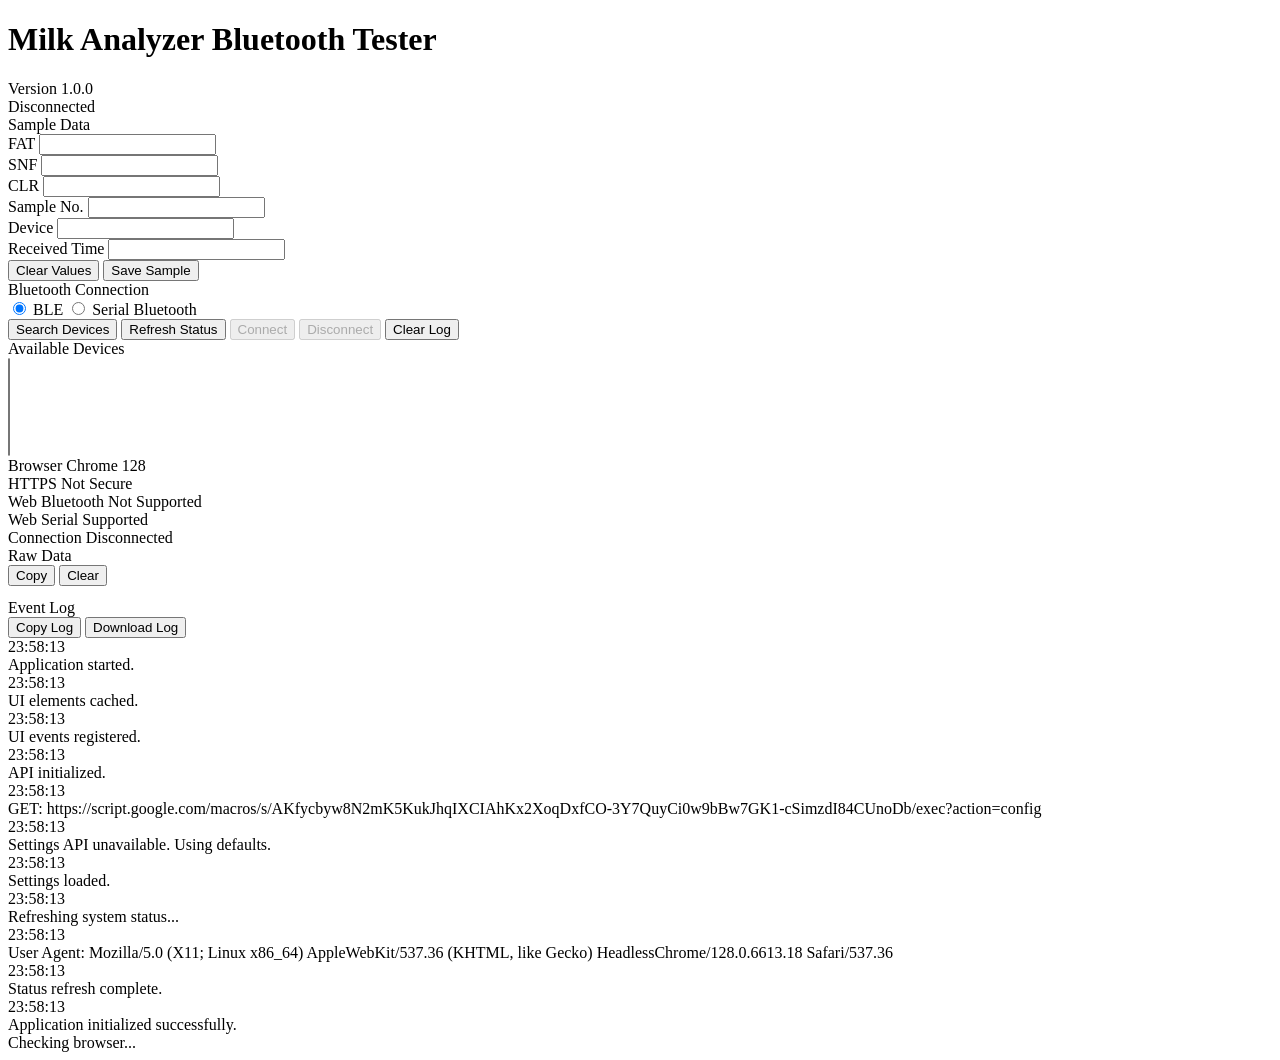
==== commit 15ba42be: "Rename index_1.html to index.html" ====
--- a/index.html
+++ b/index.html
@@ -57,232 +57,401 @@
         <!-- ==========================================================
              MAIN CONTENT
         =========================================================== -->
-        <!-- ==========================================================
-             CONTENT AREA
-        ========================================================== -->
-        
-        <div class="content-layout">
-        
+
+        <main class="main-layout">
+
             <!-- ======================================================
-                 LEFT COLUMN
+                 LEFT PANEL
             ======================================================= -->
-        
-            <div class="left-column">
-        
-                <!-- ==========================================
-                     SAMPLE DATA
-                =========================================== -->
-        
-                <section class="card form-card">
-        
-                    <div class="card-title">
-                        Sample Data
-                    </div>
-        
-                    <div class="compact-grid">
-        
-                        <div class="field">
-                            <label for="fatInput">FAT</label>
-                            <input id="fatInput"
-                                   type="number"
-                                   readonly>
-                        </div>
-        
-                        <div class="field">
-                            <label for="snfInput">SNF</label>
-                            <input id="snfInput"
-                                   type="number"
-                                   readonly>
-                        </div>
-        
-                        <div class="field">
-                            <label for="clrInput">CLR</label>
-                            <input id="clrInput"
-                                   type="number"
-                                   readonly>
-                        </div>
-        
-                        <div class="field">
-                            <label for="sampleInput">Sample No.</label>
-                            <input id="sampleInput"
-                                   type="text">
-                        </div>
-        
-                        <div class="field full-width">
-                            <label for="deviceInput">Device</label>
-                            <input id="deviceInput"
-                                   type="text"
-                                   readonly>
-                        </div>
-        
-                        <div class="field full-width">
-                            <label for="timeInput">Received Time</label>
-                            <input id="timeInput"
-                                   type="text"
-                                   readonly>
-                        </div>
-        
-                    </div>
-        
-                    <div class="button-row">
-        
-                        <button id="clearValuesBtn"
-                                class="secondary-btn">
-                            Clear Values
-                        </button>
-        
-                        <button id="saveSampleBtn"
-                                class="primary-btn">
-                            Save Sample
-                        </button>
-        
-                    </div>
-        
-                </section>
-        
-                <!-- ==========================================
-                     EVENT LOG
-                =========================================== -->
-        
-                <section class="card">
-        
-                    <div class="card-title">
-                        Event Log
-                    </div>
-        
-                    <div class="toolbar">
-        
-                        <button id="copyLogBtn"
-                                class="secondary-btn">
-                            Copy Log
-                        </button>
-        
-                        <button id="downloadLogBtn"
-                                class="secondary-btn">
-                            Download
-                        </button>
-        
-                    </div>
-        
-                    <div id="logPanel"
-                         class="log-panel">
-                    </div>
-        
-                </section>
-        
-            </div>
-        
+
+            <section class="card form-card">
+
+                <div class="card-title">
+
+                    Sample Data
+
+                </div>
+
+                <div class="form-grid">
+
+                    <div class="field">
+
+                        <label for="fatInput">
+
+                            FAT
+
+                        </label>
+
+                        <input
+                               id="fatInput"
+                               type="number"
+                               inputmode="decimal"
+                               autocomplete="off"
+                               readonly>
+
+                    </div>
+
+                    <div class="field">
+
+                        <label for="snfInput">
+
+                            SNF
+
+                        </label>
+
+                        <input
+                               id="snfInput"
+                               type="number"
+                               inputmode="decimal"
+                               autocomplete="off"
+                               readonly>
+
+                    </div>
+
+                    <div class="field">
+
+                        <label for="clrInput">
+
+                            CLR
+
+                        </label>
+
+                        <input
+                               id="clrInput"
+                               type="number"
+                               inputmode="decimal"
+                               autocomplete="off"
+                               readonly>
+
+                    </div>
+
+                    <div class="field">
+
+                        <label for="sampleInput">
+
+                            Sample No.
+
+                        </label>
+
+                        <input
+                               id="sampleInput"
+                               type="text"
+                               autocomplete="off">
+
+                    </div>
+
+                    <div class="field">
+
+                        <label for="deviceInput">
+
+                            Device
+
+                        </label>
+
+                        <input
+                               id="deviceInput"
+                               type="text"
+                               readonly>
+
+                    </div>
+
+                    <div class="field">
+
+                        <label for="timeInput">
+
+                            Received Time
+
+                        </label>
+
+                        <input
+                               id="timeInput"
+                               type="text"
+                               readonly>
+
+                    </div>
+
+                </div>
+
+                <div class="button-row">
+
+                    <button id="clearValuesBtn"
+                            class="secondary-btn">
+
+                        Clear Values
+
+                    </button>
+
+                    <button id="saveSampleBtn"
+                            class="primary-btn">
+
+                        Save Sample
+
+                    </button>
+
+                </div>
+
+            </section>
+
             <!-- ======================================================
-                 RIGHT COLUMN
+                 RIGHT PANEL
             ======================================================= -->
-        
-            <div class="right-column">
-        
-                <!-- ==========================================
-                     BLUETOOTH
-                =========================================== -->
-        
-                <section class="card bluetooth-card">
-        
-                    <div class="card-title">
-                        Bluetooth Connection
-                    </div>
-        
-                    <div class="connection-type">
-        
-                        <label class="radio-item">
-                            <input type="radio"
-                                   id="bleRadio"
-                                   name="connectionType"
-                                   value="ble"
-                                   checked>
+
+            <section class="card bluetooth-card">
+
+                <div class="card-title">
+
+                    Bluetooth Connection
+
+                </div>
+
+                <div class="connection-type">
+
+                    <label class="radio-item">
+
+                        <input
+                               type="radio"
+                               name="connectionType"
+                               id="bleRadio"
+                               value="ble"
+                               checked>
+
+                        <span>
+
                             BLE
-                        </label>
-        
-                        <label class="radio-item">
-                            <input type="radio"
-                                   id="serialRadio"
-                                   name="connectionType"
-                                   value="serial">
+
+                        </span>
+
+                    </label>
+
+                    <label class="radio-item">
+
+                        <input
+                               type="radio"
+                               name="connectionType"
+                               id="serialRadio"
+                               value="serial">
+
+                        <span>
+
                             Serial Bluetooth
-                        </label>
-        
-                    </div>
-        
-                    <div class="button-grid">
-        
+
+                        </span>
+
+                    </label>
+
+                </div>
+            
+              <div class="button-grid">
+
                         <button id="searchBtn"
                                 class="primary-btn">
-                            Search
+                    
+                            Search Devices
+                    
                         </button>
-        
+                    
                         <button id="refreshStatusBtn"
                                 class="secondary-btn">
-                            Refresh
+                    
+                            Refresh Status
+                    
                         </button>
-        
+                    
                         <button id="connectBtn"
                                 class="primary-btn"
                                 disabled>
+                    
                             Connect
+                    
                         </button>
-        
+                    
                         <button id="disconnectBtn"
                                 class="danger-btn"
                                 disabled>
+                    
                             Disconnect
+                    
                         </button>
-        
+                    
                         <button id="clearLogBtn"
                                 class="secondary-btn">
+                    
                             Clear Log
+                    
                         </button>
-        
-                    </div>
-        
-                    <div class="section-label">
-                        Available Devices
-                    </div>
-        
-                    <select id="deviceList"
-                            size="6">
-                    </select>
-        
-                </section>
-        
-                <!-- ==========================================
-                     RAW DATA
-                =========================================== -->
-        
-                <section class="card">
-        
-                    <div class="card-title">
-                        Raw Data
-                    </div>
-        
-                    <div class="toolbar">
-        
-                        <button id="copyRawBtn"
-                                class="secondary-btn">
-                            Copy
-                        </button>
-        
-                        <button id="clearRawBtn"
-                                class="secondary-btn">
-                            Clear
-                        </button>
-        
-                    </div>
-        
-                    <pre id="rawDataPanel"
-                         class="raw-panel">
-                    </pre>
-        
-                </section>
-        
-            </div>
-        
-        </div>
+                    
+                    </div>
+
+                <div class="section-label">
+
+                    Available Devices
+
+                </div>
+
+                <select id="deviceList"
+                        size="6">
+
+                </select>
+
+                <div class="status-grid">
+
+                    <div class="status-row">
+
+                        <span>
+
+                            Browser
+
+                        </span>
+
+                        <span id="browserStatus">
+
+                            -
+
+                        </span>
+
+                    </div>
+
+                    <div class="status-row">
+
+                        <span>
+
+                            HTTPS
+
+                        </span>
+
+                        <span id="httpsStatus">
+
+                            -
+
+                        </span>
+
+                    </div>
+
+                    <div class="status-row">
+
+                        <span>
+
+                            Web Bluetooth
+
+                        </span>
+
+                        <span id="bleStatus">
+
+                            -
+
+                        </span>
+
+                    </div>
+
+                    <div class="status-row">
+
+                        <span>
+
+                            Web Serial
+
+                        </span>
+
+                        <span id="serialStatus">
+
+                            -
+
+                        </span>
+
+                    </div>
+
+                    <div class="status-row">
+
+                        <span>
+
+                            Connection
+
+                        </span>
+
+                        <span id="connectionStatus">
+
+                            Disconnected
+
+                        </span>
+
+                    </div>
+
+                </div>
+
+            </section>
+
+        </main>
+
+        <!-- ==========================================================
+             RAW DATA
+        =========================================================== -->
+
+        <section class="card">
+
+            <div class="card-title">
+
+                Raw Data
+
+            </div>
+
+            <div class="toolbar">
+
+                <button id="copyRawBtn"
+                        class="secondary-btn">
+
+                    Copy
+
+                </button>
+
+                <button id="clearRawBtn"
+                        class="secondary-btn">
+
+                    Clear
+
+                </button>
+
+            </div>
+
+            <pre id="rawDataPanel"
+                 class="raw-panel"></pre>
+
+        </section>
+
+        <!-- ==========================================================
+             EVENT LOG
+        =========================================================== -->
+
+        <section class="card">
+
+            <div class="card-title">
+
+                Event Log
+
+            </div>
+
+            <div class="toolbar">
+
+                <button id="copyLogBtn"
+                        class="secondary-btn">
+
+                    Copy Log
+
+                </button>
+
+                <button id="downloadLogBtn"
+                        class="secondary-btn">
+
+                    Download Log
+
+                </button>
+
+            </div>
+
+            <div id="logPanel"
+                 class="log-panel">
+
+            </div>
+
+        </section>
       
         <!-- ==========================================================
              LOADING OVERLAY
